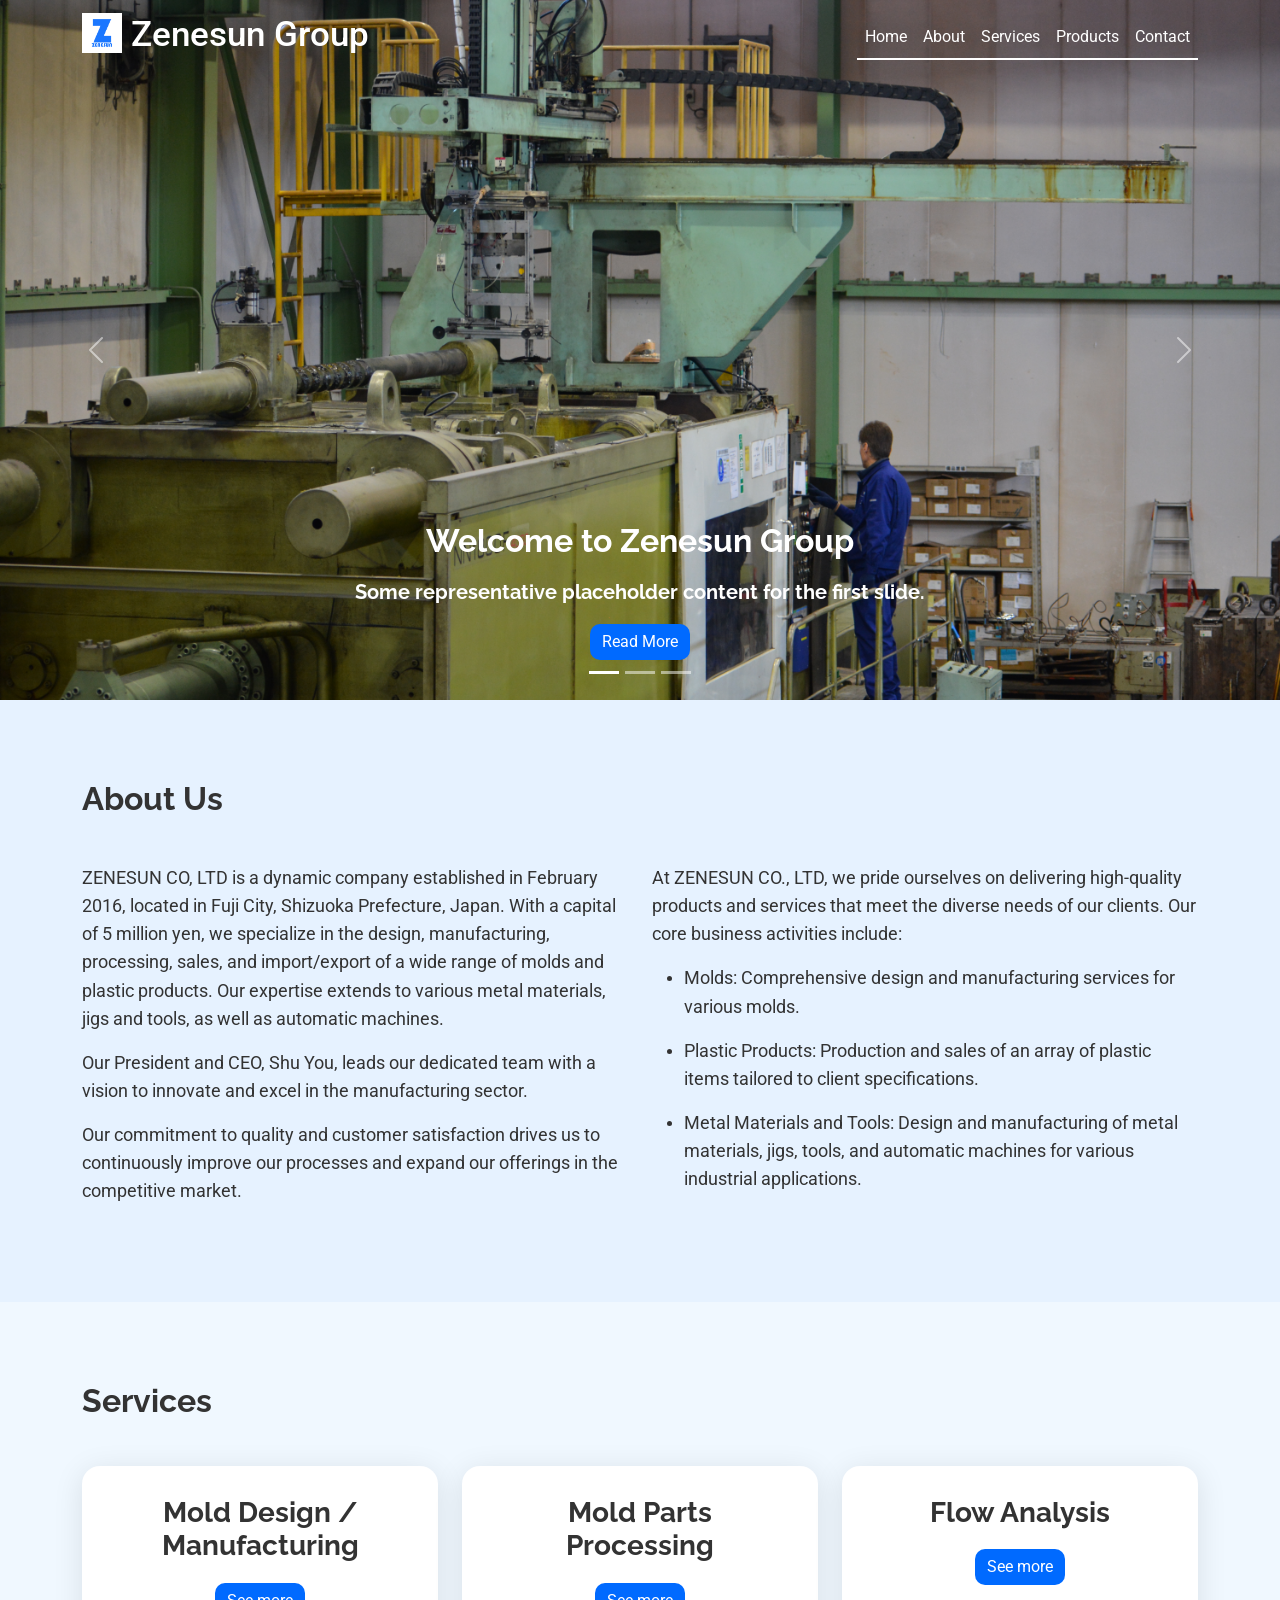
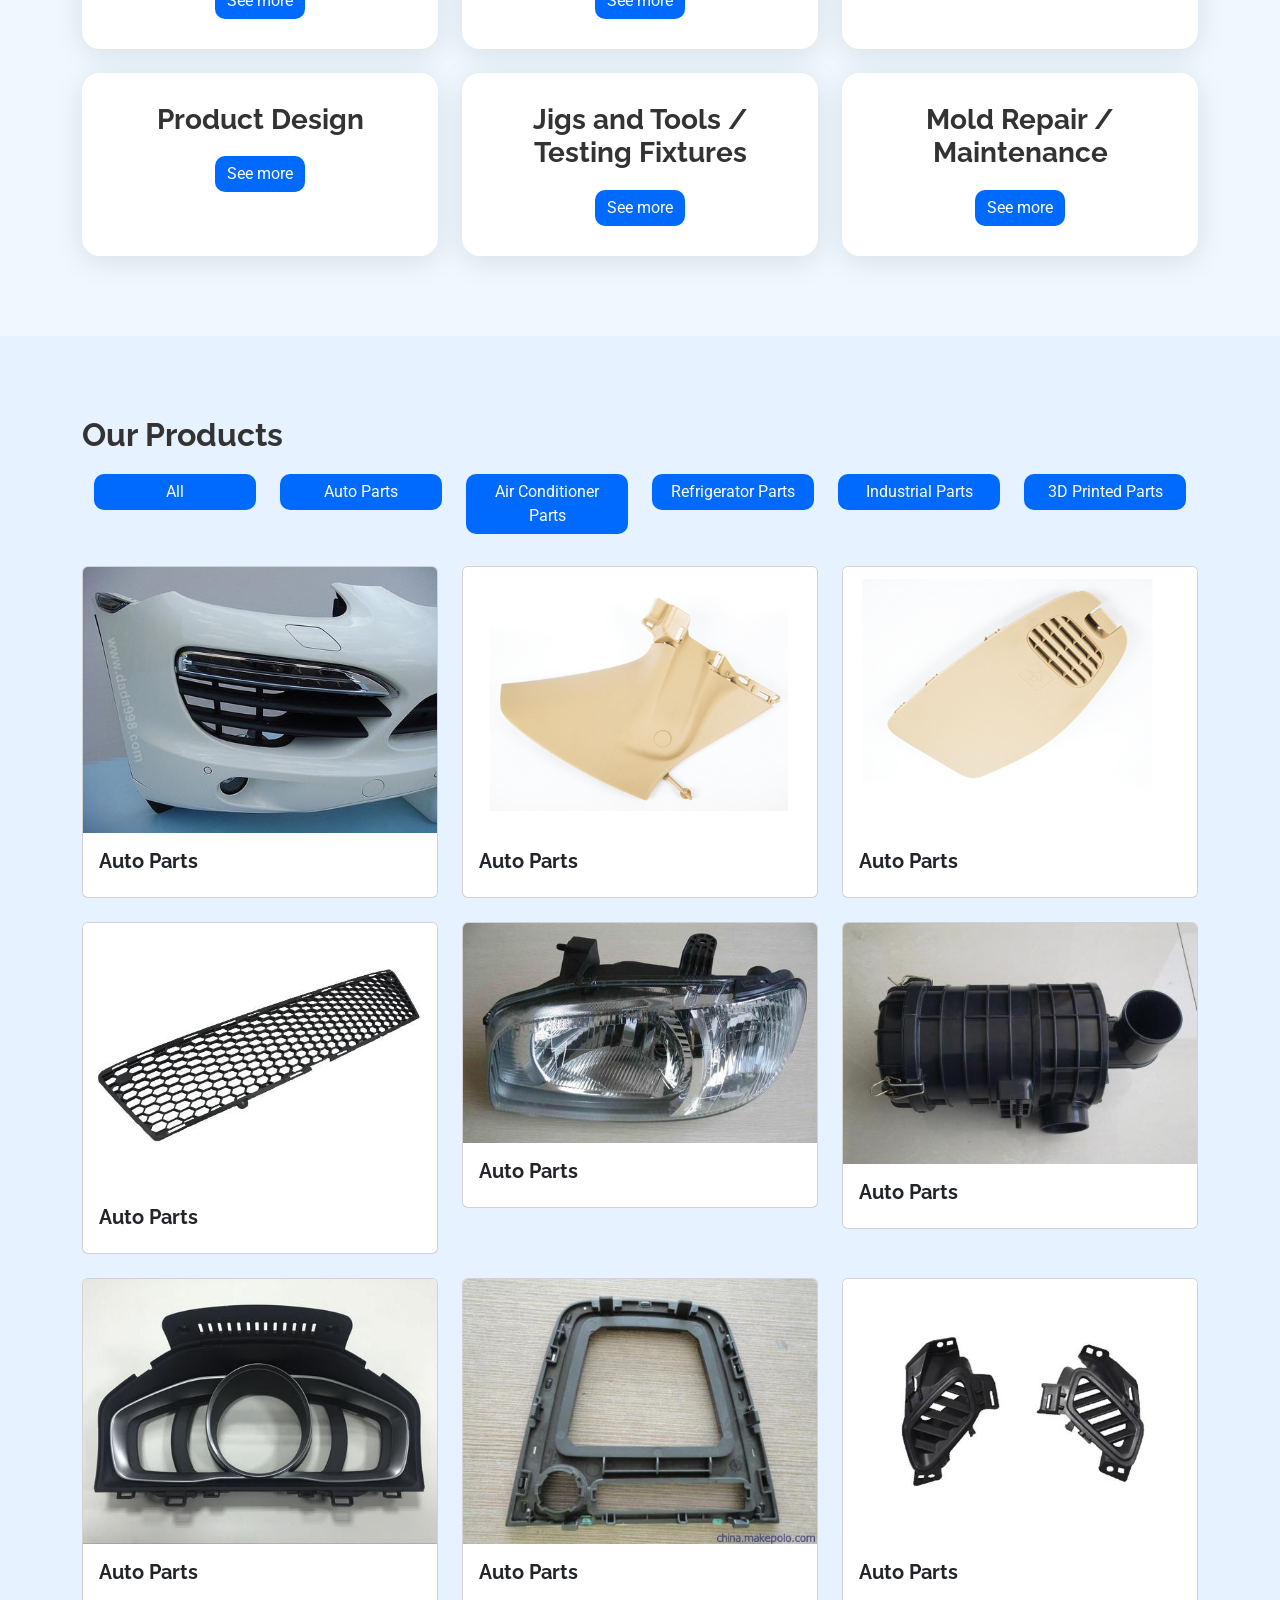
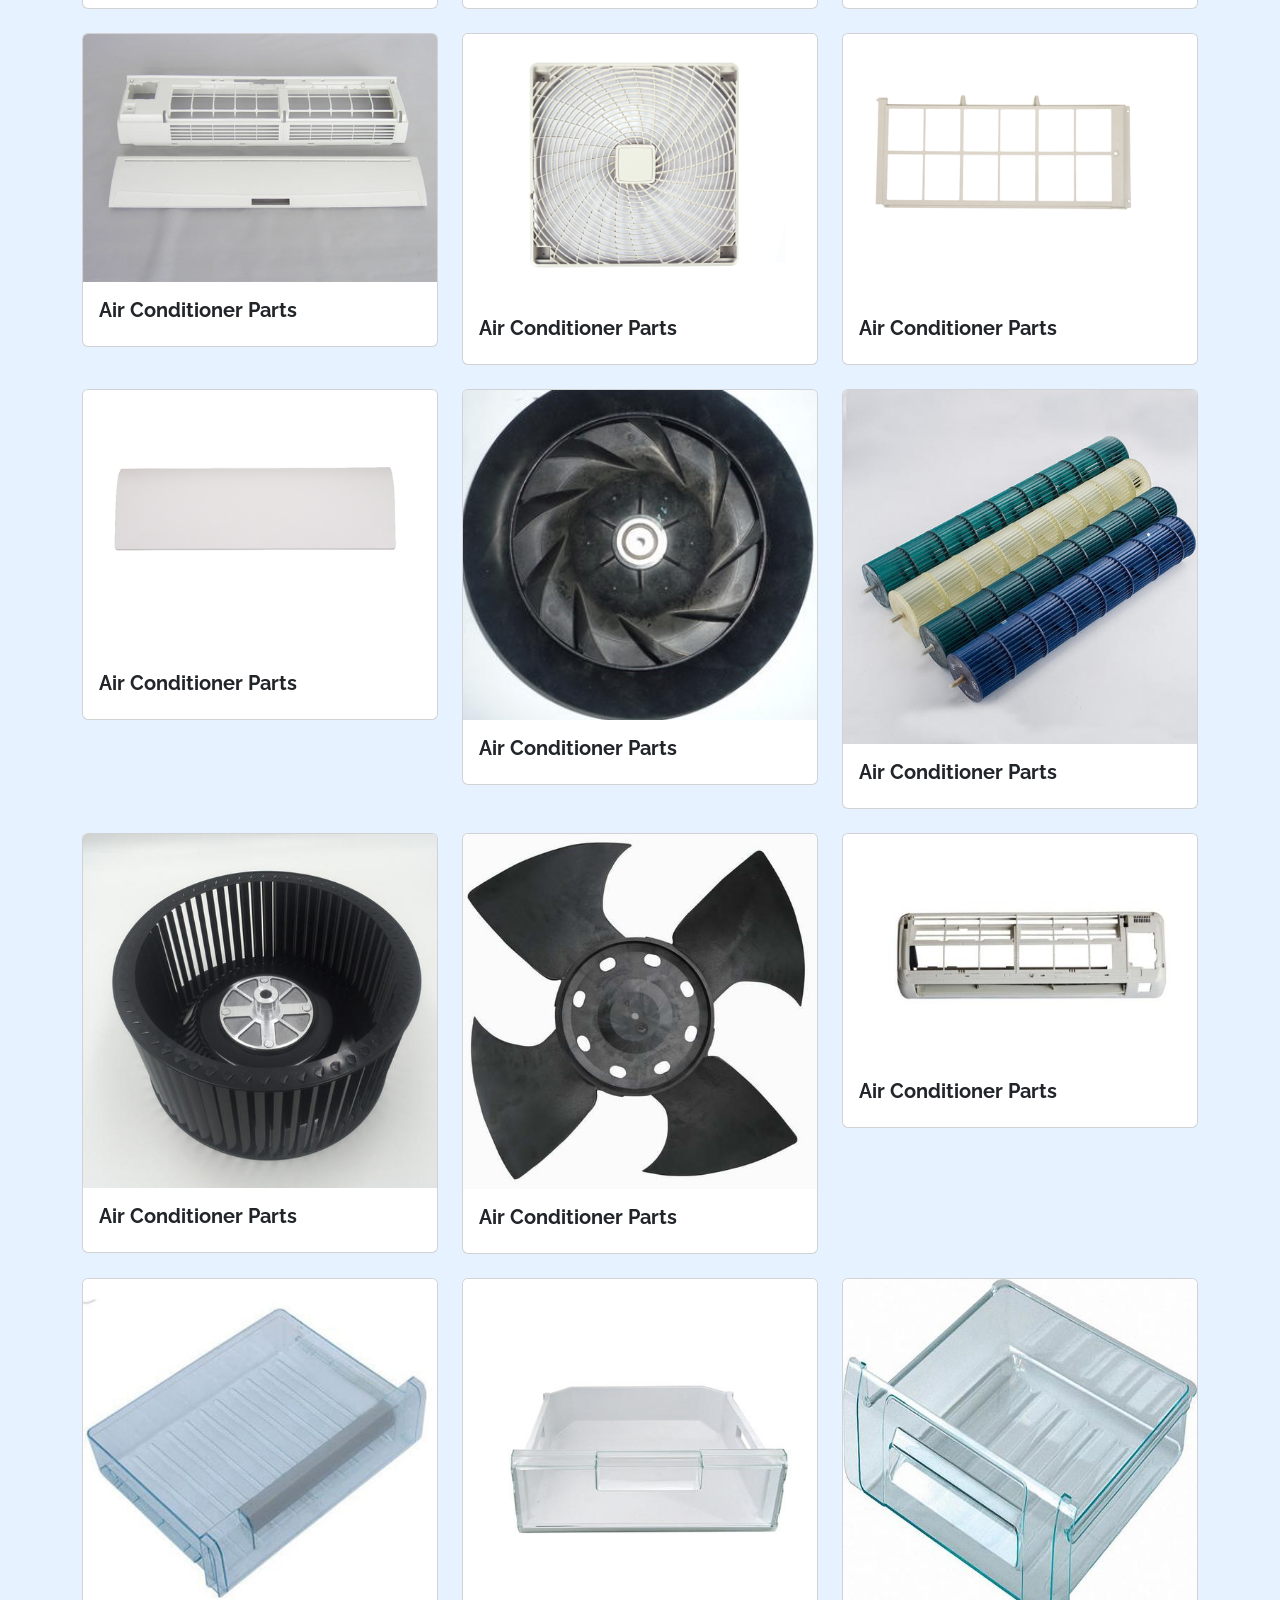
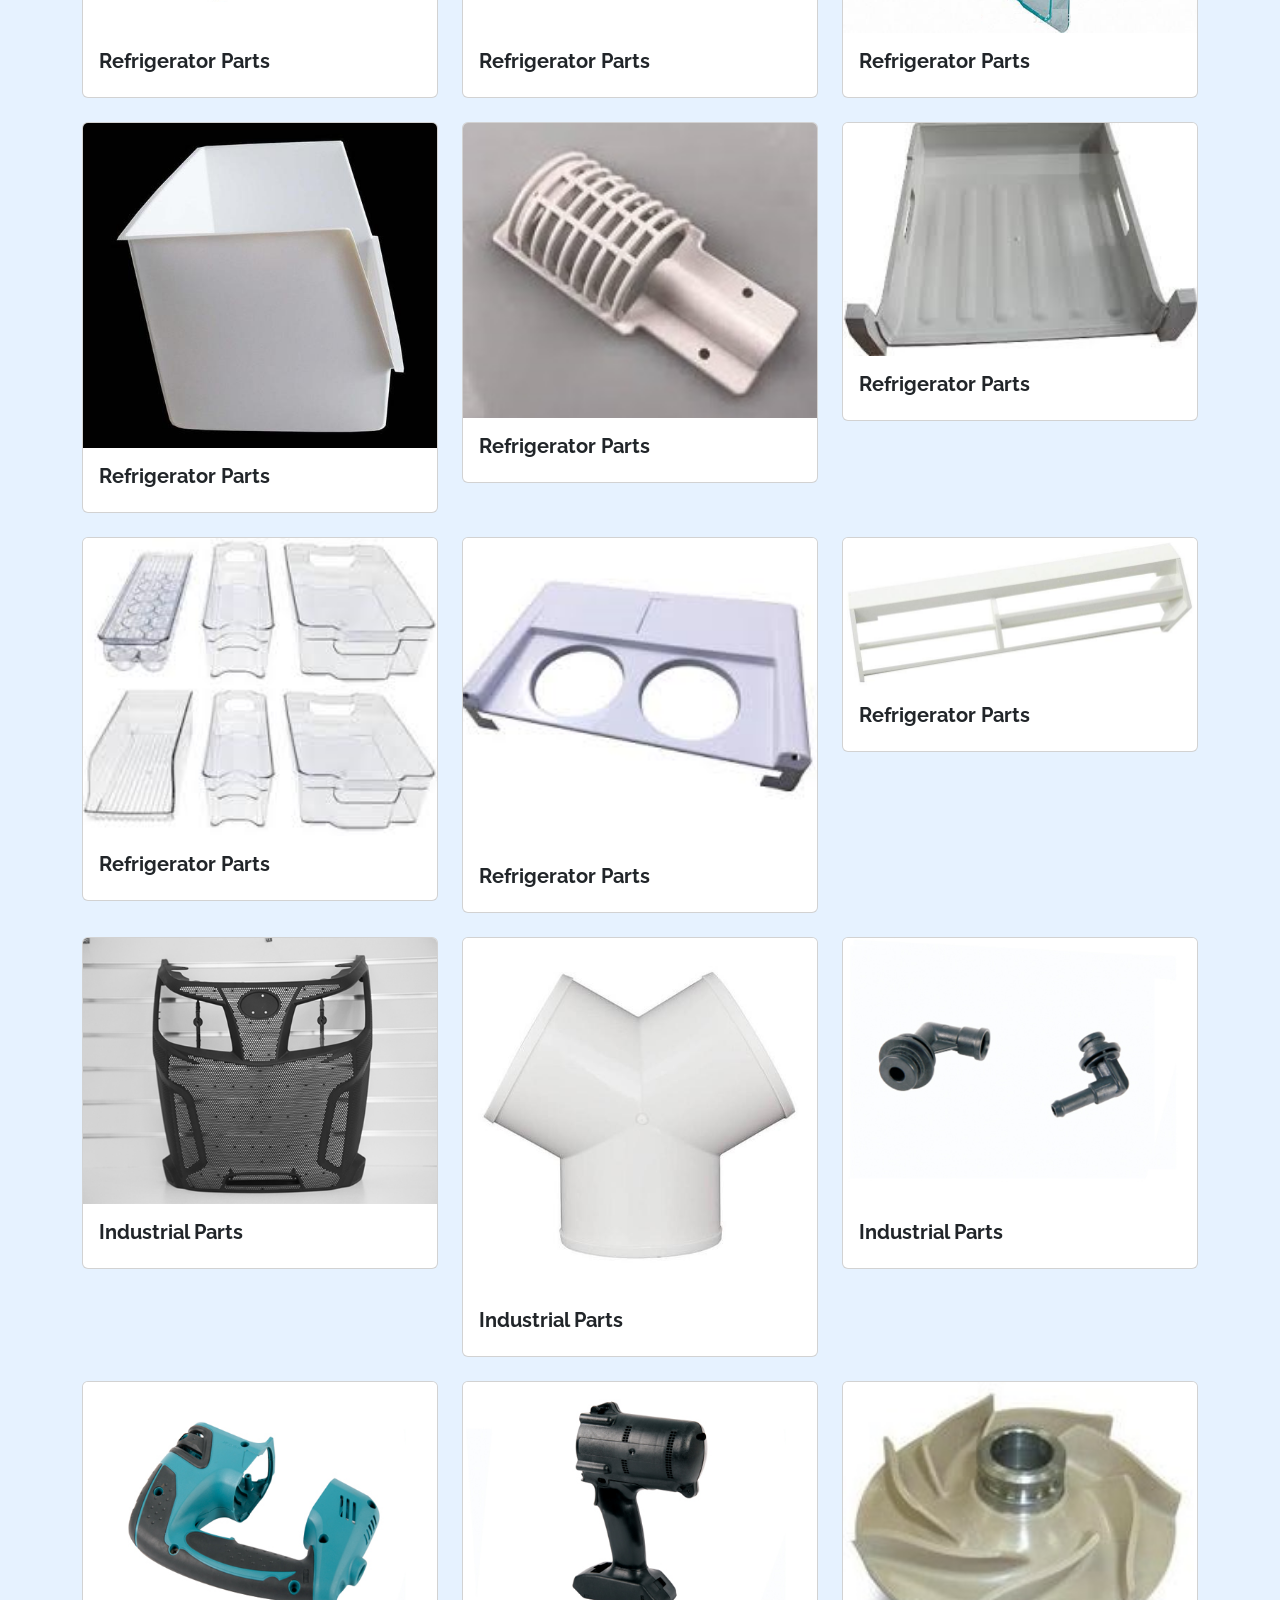
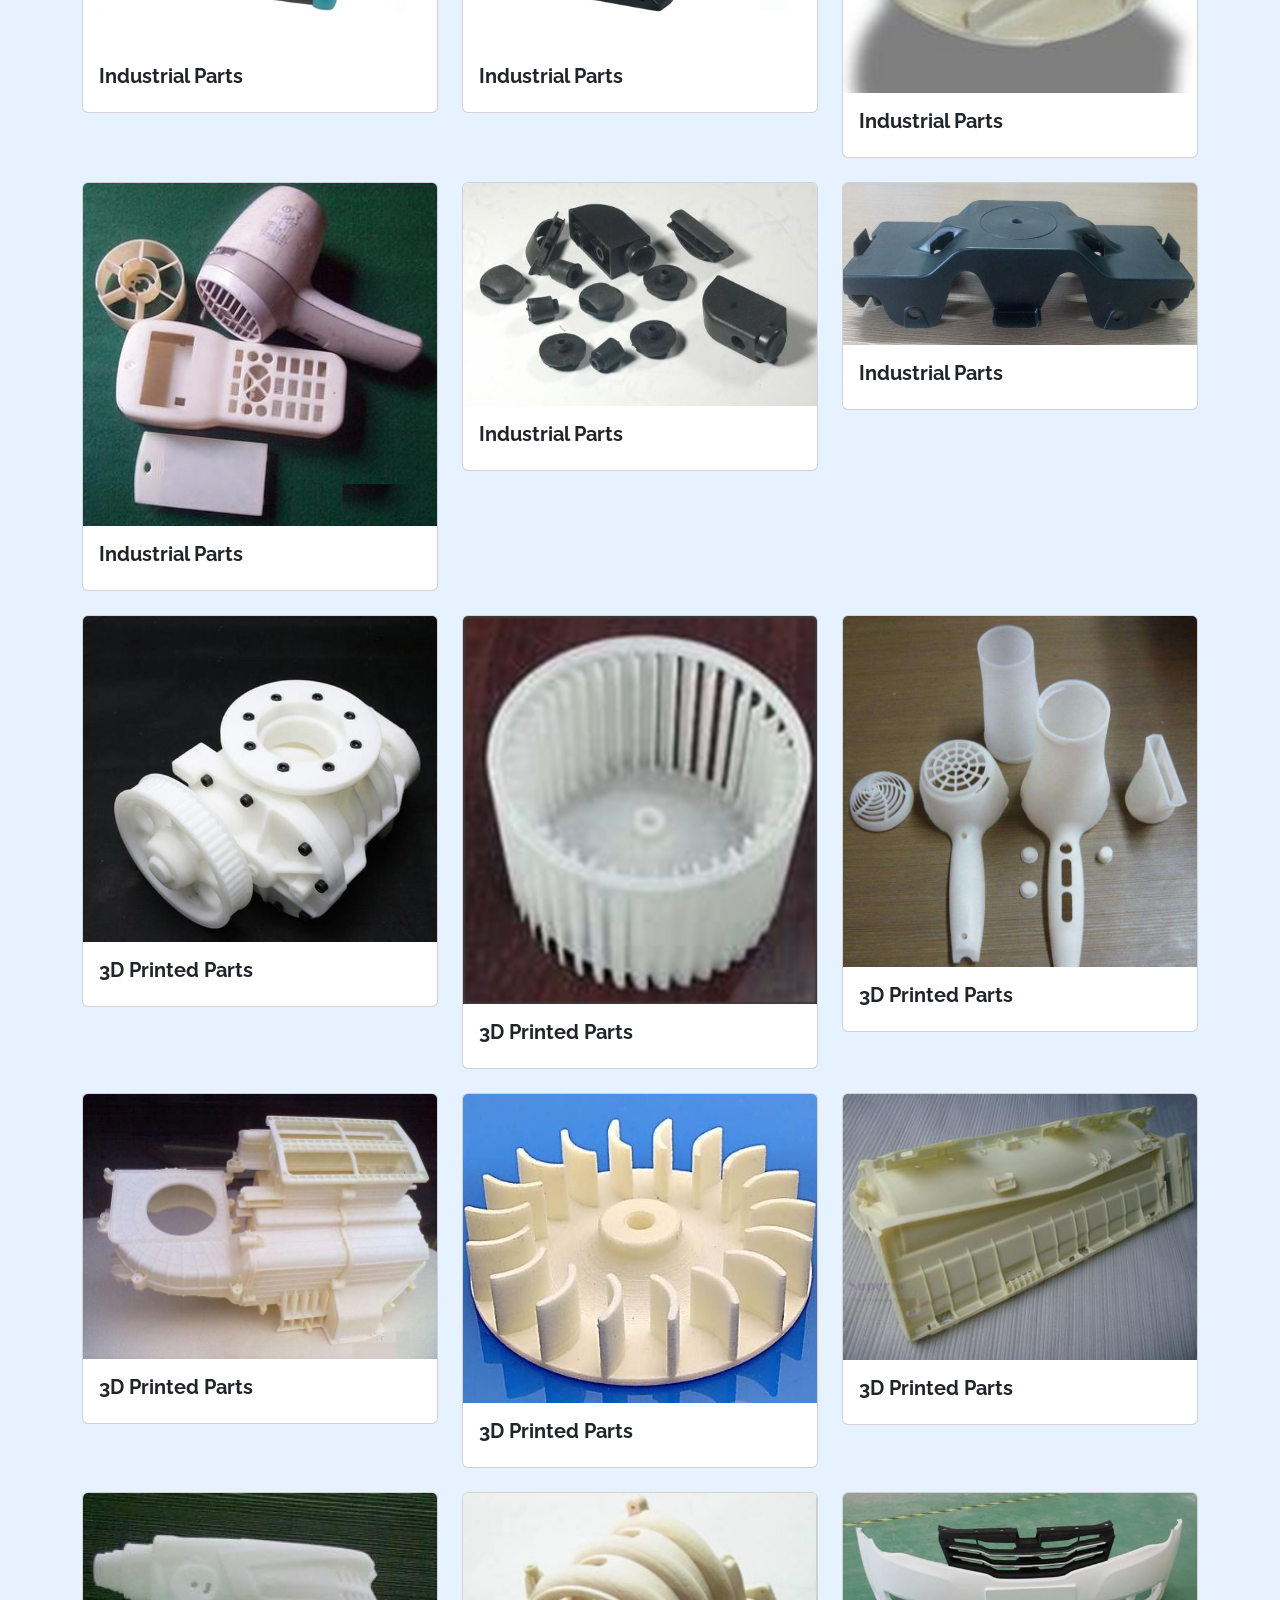
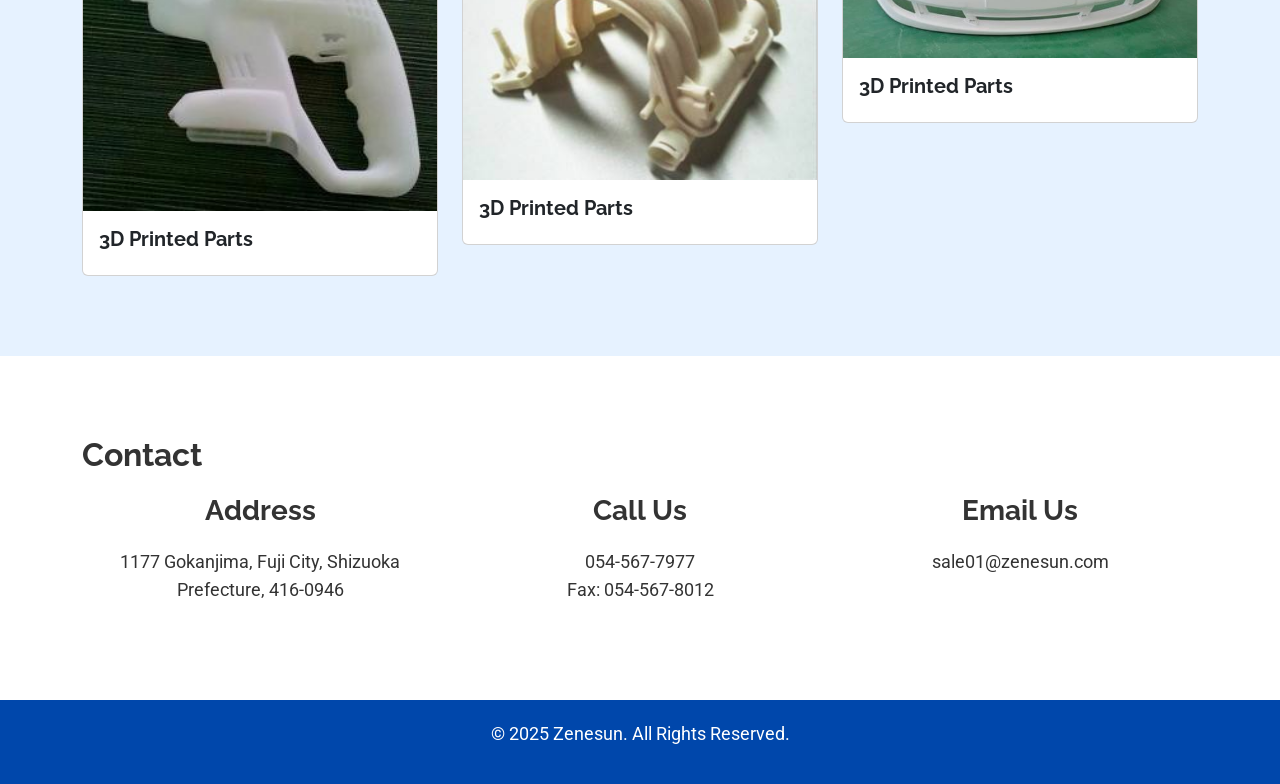
==== chemical.html @ d1af1506 "update" ====
<!DOCTYPE html>
<html lang="en">
<head>
    <meta charset="UTF-8">
    <meta name="viewport" content="width=device-width, initial-scale=1.0">
    <title>Zenesun</title>

    <!-- Favicons -->
    <link href="img/logo.png" rel="icon">
    <link href="img/apple-touch-icon.png" rel="apple-touch-icon">

    <!-- Fonts -->
    <link href="https://fonts.googleapis.com/css2?family=Raleway:wght@400;700&family=Roboto:wght@300;400;500&display=swap" rel="stylesheet">

    <!-- Bootstrap CSS -->
    <link href="https://cdn.jsdelivr.net/npm/bootstrap@5.3.2/dist/css/bootstrap.min.css" rel="stylesheet">

    <!-- Main CSS File -->
    <link rel="stylesheet" href="styles.css">

</head>
<body>

    <!-- Navbar -->
    <nav class="navbar navbar-expand-lg navbar-dark fixed-top">
        <div class="container">
            <a class="navbar-brand" href="#">
                <h1><img src="/img/logo.png" alt="Logo" width="40" height="40" class="d-inline-block align-text-top"> Zenesun Group</h1>
            </a>
            <button class="navbar-toggler" type="button" data-bs-toggle="collapse" data-bs-target="#navbarNav">
                <span class="navbar-toggler-icon"></span>
            </button>
            
            <div class="collapse navbar-collapse" id="navbarNav">
                <ul class="navbar-nav ms-auto">
                    <li class="nav-item"><a class="nav-link active" href="#">Home</a></li>
                    <li class="nav-item"><a class="nav-link" href="#about">About</a></li>
                    <li class="nav-item"><a class="nav-link" href="#services">Services</a></li>
                    <li class="nav-item"><a class="nav-link" href="#products">Products</a></li>
                    <li class="nav-item"><a class="nav-link" href="#contact">Contact</a></li>
                </ul>
            </div>
        </div>
    </nav>

    <!-- Slideshow -->
    <div id="carouselExampleCaptions" class="carousel slide" data-bs-ride="carousel">
        <div class="carousel-indicators">
            <button type="button" data-bs-target="#carouselExampleCaptions" data-bs-slide-to="0" class="active" aria-current="true" aria-label="Slide 1"></button>
            <button type="button" data-bs-target="#carouselExampleCaptions" data-bs-slide-to="1" aria-label="Slide 2"></button>
            <button type="button" data-bs-target="#carouselExampleCaptions" data-bs-slide-to="2" aria-label="Slide 3"></button>
        </div>
        <div class="carousel-inner">
            <div class="carousel-item active">
                <img src="/img/DSC_0208.JPG" class="d-block w-100" alt="slide 1">
                <div class="carousel-caption d-none d-md-block">
                    <h2>Welcome to Zenesun Group</h2>
                    <h5>Some representative placeholder content for the first slide.</h5>
                    <a href="#about" class="btn btn-primary">Read More</a>
                </div>
            </div>
            <div class="carousel-item">
                <img src="/img/DSC_0066.JPG" class="d-block w-100" alt="slide 2">
                <div class="carousel-caption d-none d-md-block">
                    <h2>First slide label</h2>
                    <h5>Some representative placeholder content for the first slide.</h5>
                    <a href="#services" class="btn btn-primary">Services</a>
                </div>
            </div>
            <div class="carousel-item">
                <img src="/img/slide3.jpg" class="d-block w-100" alt="slide 3">
                <div class="carousel-caption d-none d-md-block">
                    <h2>First slide label</h2>
                    <h5>Some representative placeholder content for the first slide.</h5>
                    <a href="#products" class="btn btn-primary">Products</a>
                </div>
            </div>
        </div>
        <button class="carousel-control-prev" type="button" data-bs-target="#carouselExampleCaptions" data-bs-slide="prev">
            <span class="carousel-control-prev-icon" aria-hidden="true"></span>
            <span class="visually-hidden">Previous</span>
          </button>
          <button class="carousel-control-next" type="button" data-bs-target="#carouselExampleCaptions" data-bs-slide="next">
            <span class="carousel-control-next-icon" aria-hidden="true"></span>
            <span class="visually-hidden">Next</span>
        </button>
    </div>

    <!-- About Section -->
    <section id="about" class="about-section">
        
        <div class="container section-title">
            <h2>About Us</h2>
        </div>
        <br>
        <div class="container">

            <div class="row gy-4">

                <div class="col-lg-6 content">
                    <p>
                    ZENESUN CO, LTD is a dynamic company established in February 2016, located in Fuji City, Shizuoka Prefecture, Japan. With a capital of 5 million yen, we specialize in the design, manufacturing, processing, sales, and import/export of a wide range of molds and plastic products. Our expertise extends to various metal materials, jigs and tools, as well as automatic machines.
                    </p>
                    <p>
                    Our President and CEO, Shu You, leads our dedicated team with a vision to innovate and excel in the manufacturing sector.
                    </p>
                    <p>
                    Our commitment to quality and customer satisfaction drives us to continuously improve our processes and expand our offerings in the competitive market.
                    </p>
                </div>

                <div class="col-lg-6">
                    <p>At ZENESUN CO., LTD, we pride ourselves on delivering high-quality products and services that meet the diverse needs of our clients. Our core business activities include:</p>
                    <ul>
                    <li><i class="bi bi-check2-circle"></i> <p>Molds: Comprehensive design and manufacturing services for various molds.</p></li>
                    <li><i class="bi bi-check2-circle"></i> <p>Plastic Products: Production and sales of an array of plastic items tailored to client specifications.</p></li>
                    <li><i class="bi bi-check2-circle"></i> <p>Metal Materials and Tools: Design and manufacturing of metal materials, jigs, tools, and automatic machines for various industrial applications.</p></li>
                    </ul>
                </div>

            </div>

        </div>

    </section>

    <!-- Services Section -->
    <section id="services" class="services-section">

        <div class="container section-title">
          <h2>Services</h2>
        </div>
        <br>
        <div class="container text-center">
  
          <div class="row gy-4">
  
            <div class="col-lg-4 col-md-6">
              <div class="service-item">
                <script src="https://cdn.lordicon.com/lordicon.js"></script>
                <lord-icon
                    src="https://cdn.lordicon.com/exymduqj.json"
                    trigger="hover"
                    state="hover-line"
                    style="width:100px;height:100px">
                </lord-icon>
                <h3>Mold Design / Manufacturing</h3>
                <a href="#" class="btn btn-primary">See more</a>
              </div>
            </div>
  
            <div class="col-lg-4 col-md-6">
              <div class="service-item">
                <script src="https://cdn.lordicon.com/lordicon.js"></script>
                <lord-icon
                    src="https://cdn.lordicon.com/mfblariy.json"
                    trigger="hover"
                    style="width:100px;height:100px">
                </lord-icon>
                <h3>Mold Parts Processing</h3>
                <a href="#" class="btn btn-primary">See more</a>
              </div>
            </div>
  
            <div class="col-lg-4 col-md-6">
              <div class="service-item">
                <script src="https://cdn.lordicon.com/lordicon.js"></script>
                <lord-icon
                    src="https://cdn.lordicon.com/fcyboqbm.json"
                    trigger="hover"
                    style="width:100px;height:100px">
                </lord-icon>
                <h3>Flow Analysis</h3>
                <a href="#" class="btn btn-primary">See more</a>
              </div>
            </div>
  
            <div class="col-lg-4 col-md-6">
              <div class="service-item">
                <script src="https://cdn.lordicon.com/lordicon.js"></script>
                <lord-icon
                    src="https://cdn.lordicon.com/fikcyfpp.json"
                    trigger="hover"
                    style="width:100px;height:100px">
                </lord-icon>
                <h3>Product Design</h3>
                <a href="#" class="btn btn-primary">See more</a>
              </div>
            </div>
  
            <div class="col-lg-4 col-md-6">
              <div class="service-item">
                <script src="https://cdn.lordicon.com/lordicon.js"></script>
                <lord-icon
                    src="https://cdn.lordicon.com/ncmnezgk.json"
                    trigger="hover"
                    style="width:100px;height:100px">
                </lord-icon>
                <h3>Jigs and Tools / Testing Fixtures</h3>
                <a href="#" class="btn btn-primary">See more</a>
              </div>
            </div>
  
            <div class="col-lg-4 col-md-6">
              <div class="service-item">
                <script src="https://cdn.lordicon.com/lordicon.js"></script>
                <lord-icon
                    src="https://cdn.lordicon.com/fwkrbvja.json"
                    trigger="hover"
                    style="width:100px;height:100px">
                </lord-icon>
                <h3>Mold Repair / Maintenance</h3>
                <a href="#" class="btn btn-primary">See more</a>
              </div>
            </div>

          </div>
        </div>
      </section><!-- /Services Section -->

    <!-- Products Section -->
    <section id="products" class="products-section">
        <div class="container">
            <h2>Our Products</h2>

            <!-- Filter Buttons -->
            <div class="container text-center mb-4">
                <div class="row">
                    <div class="col-6 col-md-2 mb-2">
                        <button class="btn btn-primary filter-btn w-100" data-filter="all">All</button>
                    </div>
                    <div class="col-6 col-md-2 mb-2">
                        <button class="btn btn-primary filter-btn w-100" data-filter="auto">Auto Parts</button>
                    </div>
                    <div class="col-6 col-md-2 mb-2">
                        <button class="btn btn-primary filter-btn w-100" data-filter="air">Air Conditioner Parts</button>
                    </div>
                    <div class="col-6 col-md-2 mb-2">
                        <button class="btn btn-primary filter-btn w-100" data-filter="refrigerator">Refrigerator Parts</button>
                    </div>
                    <div class="col-6 col-md-2 mb-2">
                        <button class="btn btn-primary filter-btn w-100" data-filter="industrial">Industrial Parts</button>
                    </div>
                    <div class="col-6 col-md-2 mb-2">
                        <button class="btn btn-primary filter-btn w-100" data-filter="3d">3D Printed Parts</button>
                    </div>
                </div>
            </div>
    
            <!-- Product Grid -->
            <div class="row gy-4">
                <div class="col-md-4 product-item auto">
                    <div class="card">
                        <img src="/img/masonry-portfolio/A11.jpg" class="card-img-top" alt="Auto Parts">
                        <div class="card-body">
                            <h5 class="card-title">Auto Parts</h5>
                        </div>
                    </div>
                </div>
                <div class="col-md-4 product-item auto">
                    <div class="card">
                        <img src="/img/masonry-portfolio/A01.jpg" class="card-img-top" alt="Auto Parts">
                        <div class="card-body">
                            <h5 class="card-title">Auto Parts</h5>
                        </div>
                    </div>
                </div>
                <div class="col-md-4 product-item auto">
                    <div class="card">
                        <img src="/img/masonry-portfolio/A02.jpg" class="card-img-top" alt="Auto Parts">
                        <div class="card-body">
                            <h5 class="card-title">Auto Parts</h5>
                        </div>
                    </div>
                </div>
                <div class="col-md-4 product-item auto">
                    <div class="card">
                        <img src="/img/masonry-portfolio/A06.jpg" class="card-img-top" alt="Auto Parts">
                        <div class="card-body">
                            <h5 class="card-title">Auto Parts</h5>
                        </div>
                    </div>
                </div>
                <div class="col-md-4 product-item auto">
                    <div class="card">
                        <img src="/img/masonry-portfolio/A09.jpg" class="card-img-top" alt="Auto Parts">
                        <div class="card-body">
                            <h5 class="card-title">Auto Parts</h5>
                        </div>
                    </div>
                </div>
                <div class="col-md-4 product-item auto">
                    <div class="card">
                        <img src="/img/masonry-portfolio/A10.jpg" class="card-img-top" alt="Auto Parts">
                        <div class="card-body">
                            <h5 class="card-title">Auto Parts</h5>
                        </div>
                    </div>
                </div>
                <div class="col-md-4 product-item auto">
                    <div class="card">
                        <img src="/img/masonry-portfolio/A12.jpg" class="card-img-top" alt="Auto Parts">
                        <div class="card-body">
                            <h5 class="card-title">Auto Parts</h5>
                        </div>
                    </div>
                </div>
                <div class="col-md-4 product-item auto">
                    <div class="card">
                        <img src="/img/masonry-portfolio/A13.jpg" class="card-img-top" alt="Auto Parts">
                        <div class="card-body">
                            <h5 class="card-title">Auto Parts</h5>
                        </div>
                    </div>
                </div>
                <div class="col-md-4 product-item auto">
                    <div class="card">
                        <img src="/img/masonry-portfolio/A15.jpg" class="card-img-top" alt="Auto Parts">
                        <div class="card-body">
                            <h5 class="card-title">Auto Parts</h5>
                        </div>
                    </div>
                </div>
                <div class="col-md-4 product-item air">
                    <div class="card">
                        <img src="/img/masonry-portfolio/B01.jpg" class="card-img-top" alt="Air Conditioner Parts">
                        <div class="card-body">
                            <h5 class="card-title">Air Conditioner Parts</h5>
                        </div>
                    </div>
                </div>
                <div class="col-md-4 product-item air">
                    <div class="card">
                        <img src="/img/masonry-portfolio/B02.jpg" class="card-img-top" alt="Air Conditioner Parts">
                        <div class="card-body">
                            <h5 class="card-title">Air Conditioner Parts</h5>
                        </div>
                    </div>
                </div>
                <div class="col-md-4 product-item air">
                    <div class="card">
                        <img src="/img/masonry-portfolio/B03.jpg" class="card-img-top" alt="Air Conditioner Parts">
                        <div class="card-body">
                            <h5 class="card-title">Air Conditioner Parts</h5>
                        </div>
                    </div>
                </div>
                <div class="col-md-4 product-item air">
                    <div class="card">
                        <img src="/img/masonry-portfolio/B04.jpg" class="card-img-top" alt="Air Conditioner Parts">
                        <div class="card-body">
                            <h5 class="card-title">Air Conditioner Parts</h5>
                        </div>
                    </div>
                </div>
                <div class="col-md-4 product-item air">
                    <div class="card">
                        <img src="/img/masonry-portfolio/B05.jpg" class="card-img-top" alt="Air Conditioner Parts">
                        <div class="card-body">
                            <h5 class="card-title">Air Conditioner Parts</h5>
                        </div>
                    </div>
                </div>
                <div class="col-md-4 product-item air">
                    <div class="card">
                        <img src="/img/masonry-portfolio/B06.jpg" class="card-img-top" alt="Air Conditioner Parts">
                        <div class="card-body">
                            <h5 class="card-title">Air Conditioner Parts</h5>
                        </div>
                    </div>
                </div>
                <div class="col-md-4 product-item air">
                    <div class="card">
                        <img src="/img/masonry-portfolio/B07.jpg" class="card-img-top" alt="Air Conditioner Parts">
                        <div class="card-body">
                            <h5 class="card-title">Air Conditioner Parts</h5>
                        </div>
                    </div>
                </div>
                <div class="col-md-4 product-item air">
                    <div class="card">
                        <img src="/img/masonry-portfolio/B08.jpg" class="card-img-top" alt="Air Conditioner Parts">
                        <div class="card-body">
                            <h5 class="card-title">Air Conditioner Parts</h5>
                        </div>
                    </div>
                </div>
                <div class="col-md-4 product-item air">
                    <div class="card">
                        <img src="/img/masonry-portfolio/B09.jpg" class="card-img-top" alt="Air Conditioner Parts">
                        <div class="card-body">
                            <h5 class="card-title">Air Conditioner Parts</h5>
                        </div>
                    </div>
                </div>
                <div class="col-md-4 product-item refrigerator">
                    <div class="card">
                        <img src="/img/masonry-portfolio/E01.jpg" class="card-img-top" alt="Refrigerator Parts">
                        <div class="card-body">
                            <h5 class="card-title">Refrigerator Parts</h5>
                        </div>
                    </div>
                </div>
                <div class="col-md-4 product-item refrigerator">
                    <div class="card">
                        <img src="/img/masonry-portfolio/E03.jpg" class="card-img-top" alt="Refrigerator Parts">
                        <div class="card-body">
                            <h5 class="card-title">Refrigerator Parts</h5>
                        </div>
                    </div>
                </div>
                <div class="col-md-4 product-item refrigerator">
                    <div class="card">
                        <img src="/img/masonry-portfolio/E10.png" class="card-img-top" alt="Refrigerator Parts">
                        <div class="card-body">
                            <h5 class="card-title">Refrigerator Parts</h5>
                        </div>
                    </div>
                </div>
                <div class="col-md-4 product-item refrigerator">
                    <div class="card">
                        <img src="/img/masonry-portfolio/E05.jpg" class="card-img-top" alt="Refrigerator Parts">
                        <div class="card-body">
                            <h5 class="card-title">Refrigerator Parts</h5>
                        </div>
                    </div>
                </div>
                <div class="col-md-4 product-item refrigerator">
                    <div class="card">
                        <img src="/img/masonry-portfolio/E06.png" class="card-img-top" alt="Refrigerator Parts">
                        <div class="card-body">
                            <h5 class="card-title">Refrigerator Parts</h5>
                        </div>
                    </div>
                </div>
                <div class="col-md-4 product-item refrigerator">
                    <div class="card">
                        <img src="/img/masonry-portfolio/E07.jpg" class="card-img-top" alt="Refrigerator Parts">
                        <div class="card-body">
                            <h5 class="card-title">Refrigerator Parts</h5>
                        </div>
                    </div>
                </div>
                <div class="col-md-4 product-item refrigerator">
                    <div class="card">
                        <img src="/img/masonry-portfolio/E08.png" class="card-img-top" alt="Refrigerator Parts">
                        <div class="card-body">
                            <h5 class="card-title">Refrigerator Parts</h5>
                        </div>
                    </div>
                </div>
                <div class="col-md-4 product-item refrigerator">
                    <div class="card">
                        <img src="/img/masonry-portfolio/E09.png" class="card-img-top" alt="Refrigerator Parts">
                        <div class="card-body">
                            <h5 class="card-title">Refrigerator Parts</h5>
                        </div>
                    </div>
                </div>
                <div class="col-md-4 product-item refrigerator">
                    <div class="card">
                        <img src="/img/masonry-portfolio/E04.jpg" class="card-img-top" alt="Refrigerator Parts">
                        <div class="card-body">
                            <h5 class="card-title">Refrigerator Parts</h5>
                        </div>
                    </div>
                </div>
                <div class="col-md-4 product-item industrial">
                    <div class="card">
                        <img src="/img/masonry-portfolio/C01.jpg" class="card-img-top" alt="Industrial Parts">
                        <div class="card-body">
                            <h5 class="card-title">Industrial Parts</h5>
                        </div>
                    </div>
                </div>
                <div class="col-md-4 product-item industrial">
                    <div class="card">
                        <img src="/img/masonry-portfolio/C02.jpg" class="card-img-top" alt="Industrial Parts">
                        <div class="card-body">
                            <h5 class="card-title">Industrial Parts</h5>
                        </div>
                    </div>
                </div>
                <div class="col-md-4 product-item industrial">
                    <div class="card">
                        <img src="/img/masonry-portfolio/C04.jpg" class="card-img-top" alt="Industrial Parts">
                        <div class="card-body">
                            <h5 class="card-title">Industrial Parts</h5>
                        </div>
                    </div>
                </div>
                <div class="col-md-4 product-item industrial">
                    <div class="card">
                        <img src="/img/masonry-portfolio/D4.jpg" class="card-img-top" alt="Industrial Parts">
                        <div class="card-body">
                            <h5 class="card-title">Industrial Parts</h5>
                        </div>
                    </div>
                </div>
                <div class="col-md-4 product-item industrial">
                    <div class="card">
                        <img src="/img/masonry-portfolio/D5.jpg" class="card-img-top" alt="Industrial Parts">
                        <div class="card-body">
                            <h5 class="card-title">Industrial Parts</h5>
                        </div>
                    </div>
                </div>
                <div class="col-md-4 product-item industrial">
                    <div class="card">
                        <img src="/img/masonry-portfolio/F01.jpg" class="card-img-top" alt="Industrial Parts">
                        <div class="card-body">
                            <h5 class="card-title">Industrial Parts</h5>
                        </div>
                    </div>
                </div>
                <div class="col-md-4 product-item industrial">
                    <div class="card">
                        <img src="/img/masonry-portfolio/F02.jpg" class="card-img-top" alt="Industrial Parts">
                        <div class="card-body">
                            <h5 class="card-title">Industrial Parts</h5>
                        </div>
                    </div>
                </div>
                <div class="col-md-4 product-item industrial">
                    <div class="card">
                        <img src="/img/masonry-portfolio/F03.jpg" class="card-img-top" alt="Industrial Parts">
                        <div class="card-body">
                            <h5 class="card-title">Industrial Parts</h5>
                        </div>
                    </div>
                </div>
                <div class="col-md-4 product-item industrial">
                    <div class="card">
                        <img src="/img/masonry-portfolio/F04.jpg" class="card-img-top" alt="Industrial Parts">
                        <div class="card-body">
                            <h5 class="card-title">Industrial Parts</h5>
                        </div>
                    </div>
                </div>
                <div class="col-md-4 product-item 3d">
                    <div class="card">
                        <img src="/img/masonry-portfolio/S09.jpg" class="card-img-top" alt="3D Printed Parts">
                        <div class="card-body">
                            <h5 class="card-title">3D Printed Parts</h5>
                        </div>
                    </div>
                </div>
                <div class="col-md-4 product-item 3d">
                    <div class="card">
                        <img src="/img/masonry-portfolio/S02.png" class="card-img-top" alt="3D Printed Parts">
                        <div class="card-body">
                            <h5 class="card-title">3D Printed Parts</h5>
                        </div>
                    </div>
                </div>
                <div class="col-md-4 product-item 3d">
                    <div class="card">
                        <img src="/img/masonry-portfolio/S03.jpg" class="card-img-top" alt="3D Printed Parts">
                        <div class="card-body">
                            <h5 class="card-title">3D Printed Parts</h5>
                        </div>
                    </div>
                </div>
                <div class="col-md-4 product-item 3d">
                    <div class="card">
                        <img src="/img/masonry-portfolio/S04.jpg" class="card-img-top" alt="3D Printed Parts">
                        <div class="card-body">
                            <h5 class="card-title">3D Printed Parts</h5>
                        </div>
                    </div>
                </div>
                <div class="col-md-4 product-item 3d">
                    <div class="card">
                        <img src="/img/masonry-portfolio/S05.jpg" class="card-img-top" alt="3D Printed Parts">
                        <div class="card-body">
                            <h5 class="card-title">3D Printed Parts</h5>
                        </div>
                    </div>
                </div>
                <div class="col-md-4 product-item 3d">
                    <div class="card">
                        <img src="/img/masonry-portfolio/S06.jpg" class="card-img-top" alt="3D Printed Parts">
                        <div class="card-body">
                            <h5 class="card-title">3D Printed Parts</h5>
                        </div>
                    </div>
                </div>
                <div class="col-md-4 product-item 3d">
                    <div class="card">
                        <img src="/img/masonry-portfolio/S07.jpg" class="card-img-top" alt="3D Printed Parts">
                        <div class="card-body">
                            <h5 class="card-title">3D Printed Parts</h5>
                        </div>
                    </div>
                </div>
                <div class="col-md-4 product-item 3d">
                    <div class="card">
                        <img src="/img/masonry-portfolio/S08.jpg" class="card-img-top" alt="3D Printed Parts">
                        <div class="card-body">
                            <h5 class="card-title">3D Printed Parts</h5>
                        </div>
                    </div>
                </div>
                <div class="col-md-4 product-item 3d">
                    <div class="card">
                        <img src="/img/masonry-portfolio/S01.jpg" class="card-img-top" alt="3D Printed Parts">
                        <div class="card-body">
                            <h5 class="card-title">3D Printed Parts</h5>
                        </div>
                    </div>
                </div>
            </div>
        </div>
    </section>
    
    <!-- Contact Section -->
    <section id="contact" class="contact-section">

        <div class="container section-title">
            <h2>Contact</h2>
        </div>
    
        <div class="container">
    
            <div class="row gy-4 text-center">
        
                <div class="col-lg-4">
                    <script src="https://cdn.lordicon.com/lordicon.js"></script>
                    <lord-icon
                        src="https://cdn.lordicon.com/onmwuuox.json"
                        trigger="hover"
                        colors="primary:#121331,secondary:#1663c7"
                        style="width:70px;height:100px">
                    </lord-icon>
                    <h3>Address</h3>
                    <p>1177 Gokanjima, Fuji City, Shizuoka Prefecture, 416-0946</p>
                </div>

                <div class="col-lg-4">
                    <script src="https://cdn.lordicon.com/lordicon.js"></script>
                    <lord-icon
                        src="https://cdn.lordicon.com/dnphlhar.json"
                        trigger="hover"
                        colors="primary:#121331,secondary:#1663c7"
                        style="width:60px;height:100px">
                    </lord-icon>
                    <h3>Call Us</h3>
                    <p>054-567-7977 <br>Fax: 054-567-8012</p>
                </div>

                <div class="col-lg-4">
                    <script src="https://cdn.lordicon.com/lordicon.js"></script>
                    <lord-icon
                        src="https://cdn.lordicon.com/vpbspaec.json"
                        trigger="hover"
                        colors="primary:#1663c7,secondary:#000000"
                        style="width:80px;height:100px">
                    </lord-icon>
                    <h3>Email Us</h3>
                    <p>sale01@zenesun.com</p>
                </div>
        
            </div>
    
        </div>
    
    </section><!-- /Contact Section -->

    <!-- Footer -->
    <footer>
        <p>&copy; 2025 Zenesun. All Rights Reserved.</p>
    </footer>

    <button id="backToTop" title="Go to top">↑</button>

    <script src="https://cdn.jsdelivr.net/npm/bootstrap@5.3.2/dist/js/bootstrap.bundle.min.js"></script>
    <script src="script.js"></script>
</body>
</html>
---- styles.css ----
html {
    scroll-behavior: smooth;
}

/* General body font (Roboto) */
body {
    font-family: 'Roboto', Arial, sans-serif;
    font-size: 16px; /* Base font size */
    line-height: 1.6; /* Line spacing for readability */
    color: #333; /* Default text color */
}

/* Headings font (Raleway) */
p h1, h2, h3, h4, h5, h6 {
    font-family: 'Raleway', Arial, sans-serif;
    font-weight: 700; /* Bold for emphasis */
    margin-bottom: 20px; /* Add spacing below headings */
}

/* Adjust specific heading sizes */
h1 {
    font-size: 2.2rem; /* Largest heading */
}
h2 {
    font-size: 2rem;
}
h3 {
    font-size: 1.75rem;
}
h4 {
    font-size: 1.5rem;
}
h5 {
    font-size: 1.25rem;
}
h6 {
    font-size: 1rem;
}
p {
    font-size: 1.1rem;
}

.navbar {
    transition: background-color 0.3s ease; /* Smooth transition */
    background-color: transparent; /* Transparent by default */
}

.navbar.scrolled {
    background-color: #0047AB; /* Blue background on scroll */
}

.navbar-nav .nav-link {
    color: white;
    transition: color 0.3s ease, text-shadow 0.3s ease;
}


.navbar-nav .nav-link.active {
    color: #ffffff; /* Highlight active link */
    border-bottom: 2px solid #ffffff; /* Optional: Underline effect */
}

.carousel-item img {
    height: 700px;
    object-fit: cover;
}

.about-section, .services-section, .products-section, .contact-section {
    padding: 80px 0;
}

.about-section {
    background-color: #e6f2ff;
}

.services-section {
    background-color: #f0f8ff;
}

.products-section {
    background-color: #e6f2ff;
}

.btn-primary {
    background-color: #006aff;
    border: none;
    border-radius: 10px;
    transition: all 0.3s;
}
.btn-primary:hover {
    background-color: #002f79;
    transform: scale(1.1); /* Slight scaling effect */
}

.filter-btn.active {
    background-color: #003682;
    color: #fff;
}

.services-section .service-item {
    background-color: #ffffff;
    box-shadow: 0 5px 30px 0 rgba(0, 0, 0, 0.1);
    padding: 30px 30px 30px 30px;
    transition: all ease-in-out 0.3s;
    border-radius: 18px;
    height: 100%;
    position: relative;
    overflow: hidden;
}

footer {
    background-color: #0047AB;
    color: white;
    text-align: center;
    padding: 20px 0;
}

#backToTop {
    position: fixed;
    bottom: 20px;
    right: 20px;
    background-color: #0047AB; /* Blue theme */
    color: white;
    border-color: white;
    border-radius: 50%;
    padding: 10px 20px;
    font-size: 20px;
    cursor: pointer;
    box-shadow: 0 4px 8px rgba(0, 0, 0, 0.2);
    display: none; /* Hidden by default */
    z-index: 1000;
    transition: all 0.3s ease;
}

#backToTop:hover {
    background-color: #003682; /* Darker blue on hover */
    box-shadow: 0 6px 12px rgba(0, 0, 0, 0.3);
    transform: scale(1.1); /* Slight scaling effect */
}
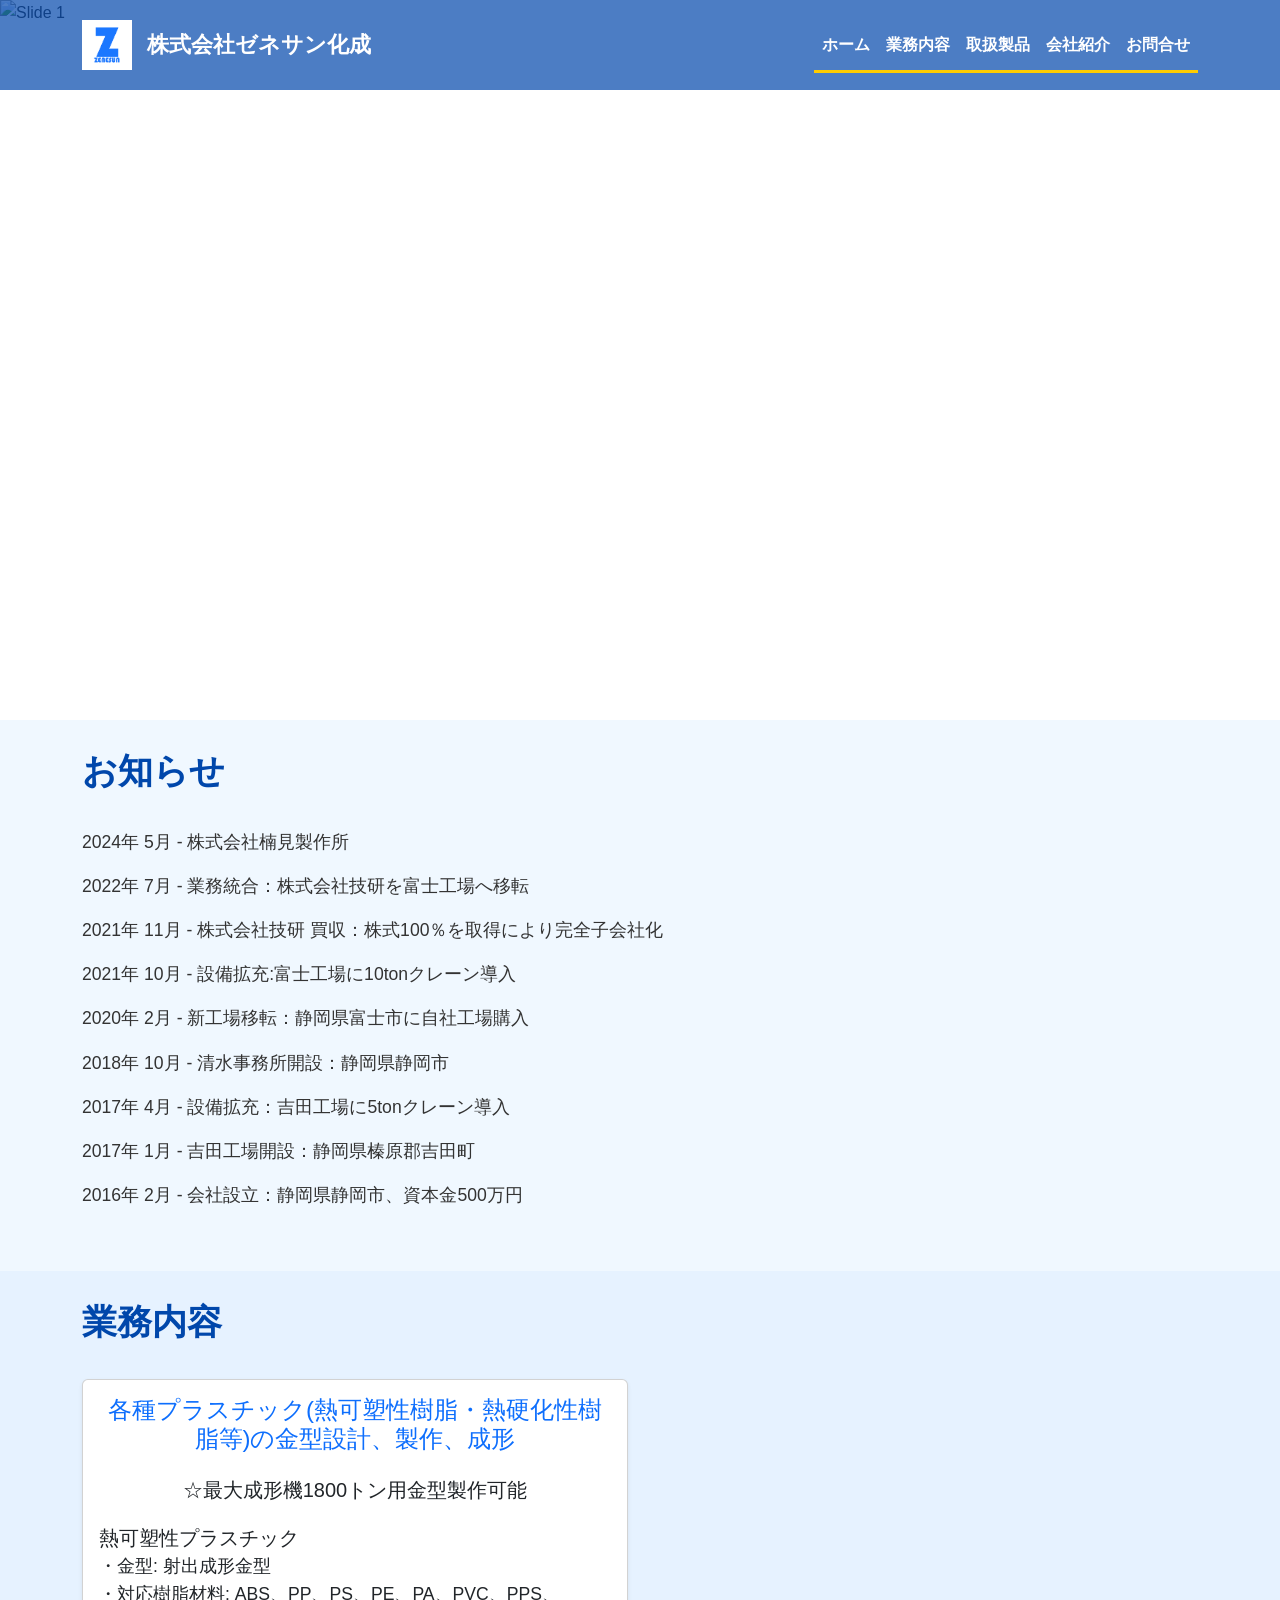
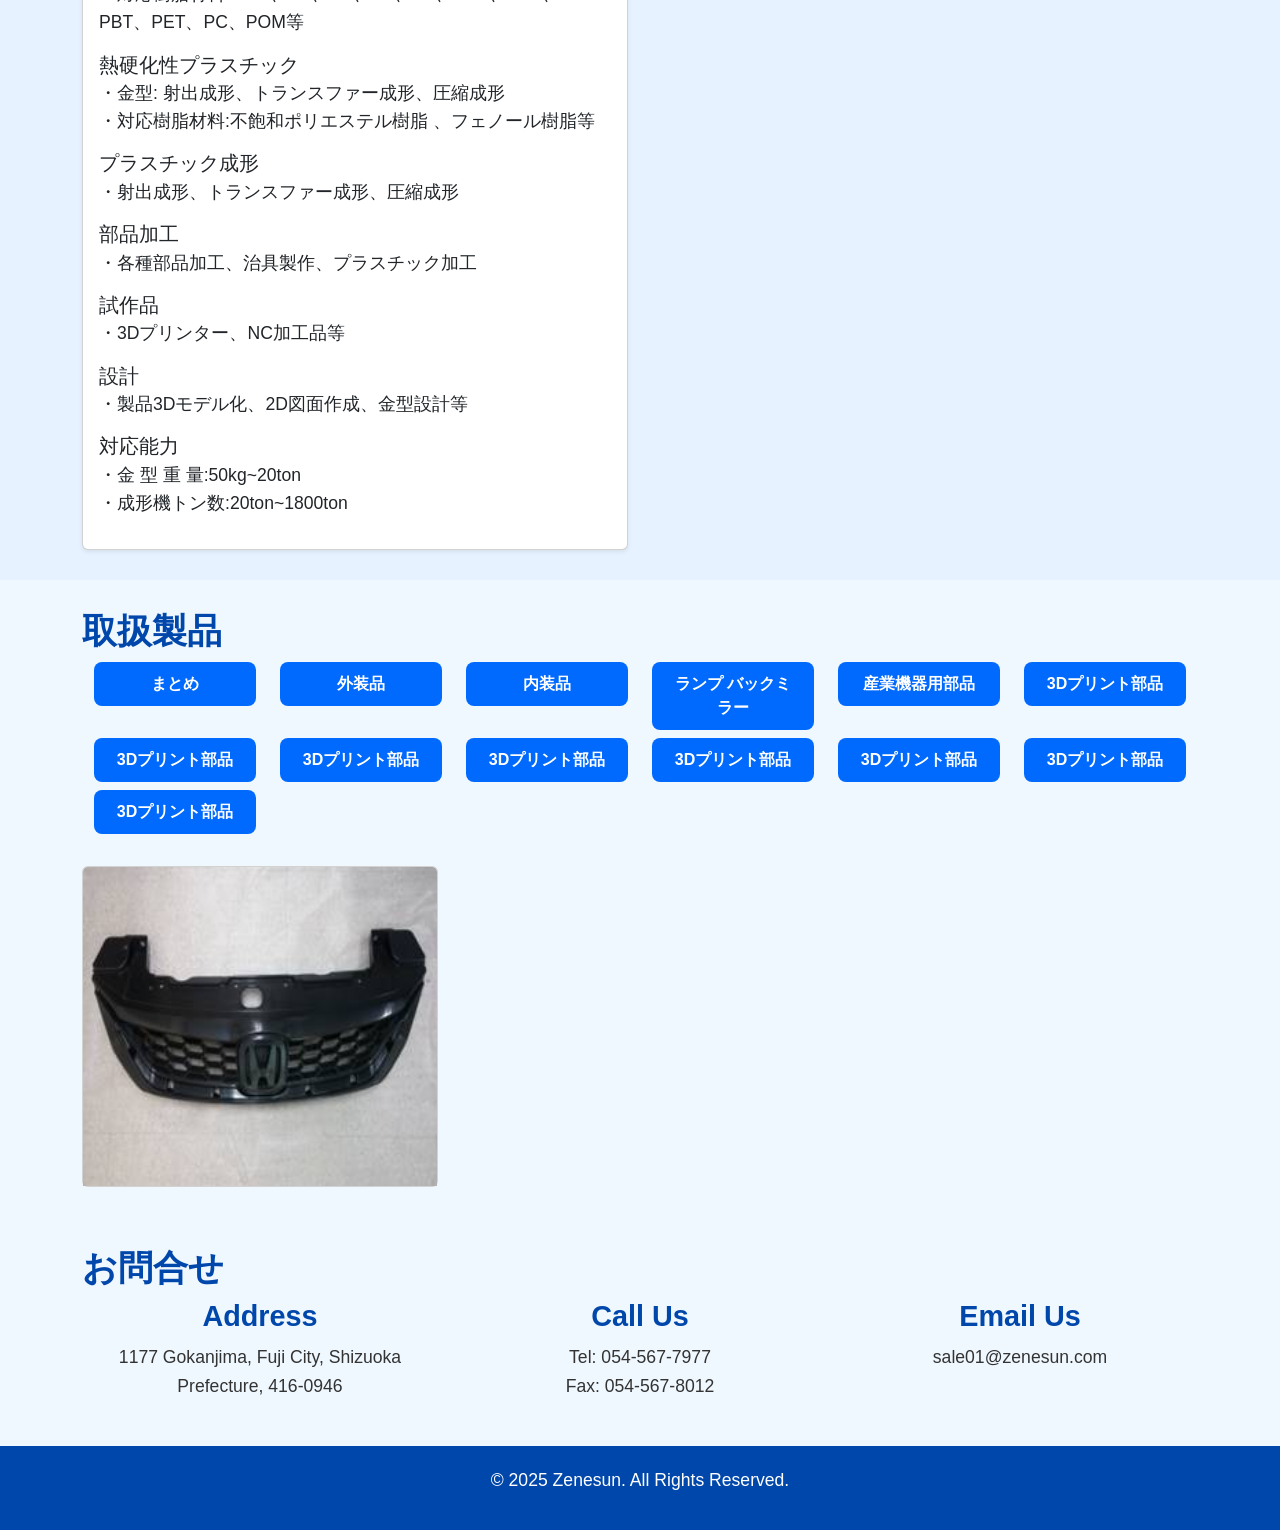
==== commit d7852d9e: "chemical update" ====
--- a/chemical.html
+++ b/chemical.html
@@ -3,610 +3,278 @@
 <head>
     <meta charset="UTF-8">
     <meta name="viewport" content="width=device-width, initial-scale=1.0">
-    <title>Zenesun</title>
+    <title>株式会社ゼネサン化成</title>
 
     <!-- Favicons -->
     <link href="img/logo.png" rel="icon">
     <link href="img/apple-touch-icon.png" rel="apple-touch-icon">
 
     <!-- Fonts -->
-    <link href="https://fonts.googleapis.com/css2?family=Raleway:wght@400;700&family=Roboto:wght@300;400;500&display=swap" rel="stylesheet">
+    <link href="https://fonts.googleapis.com" rel="stylesheet">
 
     <!-- Bootstrap CSS -->
     <link href="https://cdn.jsdelivr.net/npm/bootstrap@5.3.2/dist/css/bootstrap.min.css" rel="stylesheet">
 
     <!-- Main CSS File -->
-    <link rel="stylesheet" href="styles.css">
+    <link rel="stylesheet" href="zenesun.css">
 
 </head>
 <body>
 
     <!-- Navbar -->
-    <nav class="navbar navbar-expand-lg navbar-dark fixed-top">
-        <div class="container">
+    <nav class="navbar navbar-expand-lg fixed-top">
+        <div class="container">
+            <!-- Logo and Brand Name -->
             <a class="navbar-brand" href="#">
-                <h1><img src="/img/logo.png" alt="Logo" width="40" height="40" class="d-inline-block align-text-top"> Zenesun Group</h1>
+                <img src="/img/logo.png" alt="Logo" width="40" height="40" class="d-inline-block align-text-top">
+                <span class="brand-text">株式会社ゼネサン化成</span>
             </a>
+            
+            <!-- Navbar Toggler -->
             <button class="navbar-toggler" type="button" data-bs-toggle="collapse" data-bs-target="#navbarNav">
                 <span class="navbar-toggler-icon"></span>
             </button>
-            
+
+            <!-- Navbar Links -->
             <div class="collapse navbar-collapse" id="navbarNav">
                 <ul class="navbar-nav ms-auto">
-                    <li class="nav-item"><a class="nav-link active" href="#">Home</a></li>
-                    <li class="nav-item"><a class="nav-link" href="#about">About</a></li>
-                    <li class="nav-item"><a class="nav-link" href="#services">Services</a></li>
-                    <li class="nav-item"><a class="nav-link" href="#products">Products</a></li>
-                    <li class="nav-item"><a class="nav-link" href="#contact">Contact</a></li>
+                    <li class="nav-item"><a class="nav-link active" href="#">ホーム</a></li>
+                    <li class="nav-item"><a class="nav-link" href="#services">業務内容</a></li>
+                    <li class="nav-item"><a class="nav-link" href="#products">取扱製品</a></li>
+                    <li class="nav-item"><a class="nav-link" href="#about">会社紹介</a></li>
+                    <li class="nav-item"><a class="nav-link" href="#contact">お問合せ</a></li>
                 </ul>
             </div>
         </div>
     </nav>
 
+
     <!-- Slideshow -->
-    <div id="carouselExampleCaptions" class="carousel slide" data-bs-ride="carousel">
+    <div id="carouselExampleCaptions" class="carousel slide carousel-fade" data-bs-ride="carousel">
+        <!-- Indicators -->
         <div class="carousel-indicators">
             <button type="button" data-bs-target="#carouselExampleCaptions" data-bs-slide-to="0" class="active" aria-current="true" aria-label="Slide 1"></button>
             <button type="button" data-bs-target="#carouselExampleCaptions" data-bs-slide-to="1" aria-label="Slide 2"></button>
             <button type="button" data-bs-target="#carouselExampleCaptions" data-bs-slide-to="2" aria-label="Slide 3"></button>
         </div>
+
+        <!-- Slides -->
         <div class="carousel-inner">
             <div class="carousel-item active">
-                <img src="/img/DSC_0208.JPG" class="d-block w-100" alt="slide 1">
-                <div class="carousel-caption d-none d-md-block">
-                    <h2>Welcome to Zenesun Group</h2>
-                    <h5>Some representative placeholder content for the first slide.</h5>
-                    <a href="#about" class="btn btn-primary">Read More</a>
-                </div>
+                <img src="/img/slide 1.png" class="d-block w-100" alt="Slide 1">
+                <!--<div class="carousel-caption">
+                    <h2></h2>
+                    <h5></h5>
+                </div> -->
             </div>
             <div class="carousel-item">
-                <img src="/img/DSC_0066.JPG" class="d-block w-100" alt="slide 2">
-                <div class="carousel-caption d-none d-md-block">
-                    <h2>First slide label</h2>
-                    <h5>Some representative placeholder content for the first slide.</h5>
-                    <a href="#services" class="btn btn-primary">Services</a>
-                </div>
+                <img src="/img/slide 2.png" class="d-block w-100" alt="Slide 2">
+                <!--<div class="carousel-caption">
+                    <h2></h2>
+                    <h5></h5>
+                </div>-->
             </div>
             <div class="carousel-item">
-                <img src="/img/slide3.jpg" class="d-block w-100" alt="slide 3">
-                <div class="carousel-caption d-none d-md-block">
-                    <h2>First slide label</h2>
-                    <h5>Some representative placeholder content for the first slide.</h5>
-                    <a href="#products" class="btn btn-primary">Products</a>
-                </div>
-            </div>
-        </div>
+                <img src="/img/slide 3.png" class="d-block w-100" alt="Slide 3">
+                <!--<div class="carousel-caption">
+                    <h2></h2>
+                    <h5></h5>
+                </div>-->
+            </div>
+        </div>
+
+        <!-- Controls -->
         <button class="carousel-control-prev" type="button" data-bs-target="#carouselExampleCaptions" data-bs-slide="prev">
             <span class="carousel-control-prev-icon" aria-hidden="true"></span>
             <span class="visually-hidden">Previous</span>
-          </button>
-          <button class="carousel-control-next" type="button" data-bs-target="#carouselExampleCaptions" data-bs-slide="next">
+        </button>
+        <button class="carousel-control-next" type="button" data-bs-target="#carouselExampleCaptions" data-bs-slide="next">
             <span class="carousel-control-next-icon" aria-hidden="true"></span>
             <span class="visually-hidden">Next</span>
         </button>
     </div>
 
+    <!-- News Section -->
+    <section id="news" class="news-section">
+        <div class="container section-title">
+            <h2>お知らせ</h2>
+        </div>
+        <br>
+        <div class="container">
+            <div class="row gy-4">
+                <ul>
+                    <p>2024年 5月 - 株式会社楠見製作所</p>
+                    <p>2022年 7月 - 業務統合：株式会社技研を富士工場へ移転</p>
+                    <p>2021年 11月 - 株式会社技研 買収：株式100％を取得により完全子会社化</p>
+                    <p>2021年 10月 - 設備拡充:富士工場に10tonクレーン導入</p>
+                    <p>2020年 2月 - 新工場移転：静岡県富士市に自社工場購入</p>
+                    <p>2018年 10月 - 清水事務所開設：静岡県静岡市</p>
+                    <p>2017年 4月 - 設備拡充：吉田工場に5tonクレーン導入</p>
+                    <p>2017年 1月 - 吉田工場開設：静岡県榛原郡吉田町</p>
+                    <p>2016年 2月 - 会社設立：静岡県静岡市、資本金500万円</p>
+                </ul>
+            </div>
+        </div>
+    </section>
+
     <!-- About Section -->
     <section id="about" class="about-section">
         
         <div class="container section-title">
-            <h2>About Us</h2>
+            <h2>業務内容</h2>
         </div>
         <br>
-        <div class="container">
-
-            <div class="row gy-4">
-
-                <div class="col-lg-6 content">
-                    <p>
-                    ZENESUN CO, LTD is a dynamic company established in February 2016, located in Fuji City, Shizuoka Prefecture, Japan. With a capital of 5 million yen, we specialize in the design, manufacturing, processing, sales, and import/export of a wide range of molds and plastic products. Our expertise extends to various metal materials, jigs and tools, as well as automatic machines.
-                    </p>
-                    <p>
-                    Our President and CEO, Shu You, leads our dedicated team with a vision to innovate and excel in the manufacturing sector.
-                    </p>
-                    <p>
-                    Our commitment to quality and customer satisfaction drives us to continuously improve our processes and expand our offerings in the competitive market.
-                    </p>
-                </div>
-
-                <div class="col-lg-6">
-                    <p>At ZENESUN CO., LTD, we pride ourselves on delivering high-quality products and services that meet the diverse needs of our clients. Our core business activities include:</p>
-                    <ul>
-                    <li><i class="bi bi-check2-circle"></i> <p>Molds: Comprehensive design and manufacturing services for various molds.</p></li>
-                    <li><i class="bi bi-check2-circle"></i> <p>Plastic Products: Production and sales of an array of plastic items tailored to client specifications.</p></li>
-                    <li><i class="bi bi-check2-circle"></i> <p>Metal Materials and Tools: Design and manufacturing of metal materials, jigs, tools, and automatic machines for various industrial applications.</p></li>
-                    </ul>
-                </div>
-
-            </div>
-
+        
+        <div class="container">
+            
+            <div class="row g-4">
+                <div class="col-12 col-lg-6">
+                    <div class="card h-100 shadow-sm company-card">
+                        <div class="card-body">
+                            <h3 class="card-title h4 mb-4 text-primary text-center">各種プラスチック(熱可塑性樹脂・熱硬化性樹脂等)の金型設計、製作、成形</h3>
+                            <h6 class="card-title h5 mb-4 text-center">☆最大成形機1800トン用金型製作可能</h6>
+
+                            <div class="mb-3">
+                                <span class="card-title h5 mb-4">熱可塑性プラスチック</span>
+                                <p class="mb-0">・金型: 射出成形金型</p>
+                                <p class="mb-0">・対応樹脂材料: ABS、PP、PS、PE、PA、PVC、PPS、PBT、PET、PC、POM等</p>
+                            </div>
+    
+                            <div class="mb-3">
+                                <span class="card-title h5 mb-4">熱硬化性プラスチック</span>
+                                <p class="mb-0">・金型: 射出成形、トランスファー成形、圧縮成形</p>
+                                <p class="mb-0">・対応樹脂材料:不飽和ポリエステル樹脂 <SMC・BMC>、フェノール樹脂等</p>
+                            </div>
+
+                            <div class="mb-3">
+                                <span class="card-title h5 mb-4">プラスチック成形</span>
+                                <p class="mb-0">・射出成形、トランスファー成形、圧縮成形</p>
+                            </div>
+
+                            <div class="mb-3">
+                                <span class="card-title h5 mb-4">部品加工</span>
+                                <p class="mb-0">・各種部品加工、治具製作、プラスチック加工</p>
+                            </div>
+
+                            <div class="mb-3">
+                                <span class="card-title h5 mb-4">試作品</span>
+                                <p class="mb-0">・3Dプリンター、NC加工品等</p>
+                            </div>
+
+                            <div class="mb-3">
+                                <span class="card-title h5 mb-4">設計</span>
+                                <p class="mb-0">・製品3Dモデル化、2D図面作成、金型設計等</p>
+                            </div>
+
+                            <div class="mb-3">
+                                <span class="card-title h5 mb-4">対応能力</span>
+                                <p class="mb-0">・金 型 重 量:50kg~20ton</p>
+                                <p class="mb-0">・成形機トン数:20ton~1800ton</p>
+                            </div>
+
+                        </div>
+                    </div>
+                </div>
+            </div>
         </div>
 
     </section>
 
-    <!-- Services Section -->
+    <!-- Services Section 
     <section id="services" class="services-section">
-
-        <div class="container section-title">
-          <h2>Services</h2>
-        </div>
-        <br>
-        <div class="container text-center">
-  
-          <div class="row gy-4">
-  
-            <div class="col-lg-4 col-md-6">
-              <div class="service-item">
-                <script src="https://cdn.lordicon.com/lordicon.js"></script>
-                <lord-icon
-                    src="https://cdn.lordicon.com/exymduqj.json"
-                    trigger="hover"
-                    state="hover-line"
-                    style="width:100px;height:100px">
-                </lord-icon>
-                <h3>Mold Design / Manufacturing</h3>
-                <a href="#" class="btn btn-primary">See more</a>
-              </div>
-            </div>
-  
-            <div class="col-lg-4 col-md-6">
-              <div class="service-item">
-                <script src="https://cdn.lordicon.com/lordicon.js"></script>
-                <lord-icon
-                    src="https://cdn.lordicon.com/mfblariy.json"
-                    trigger="hover"
-                    style="width:100px;height:100px">
-                </lord-icon>
-                <h3>Mold Parts Processing</h3>
-                <a href="#" class="btn btn-primary">See more</a>
-              </div>
-            </div>
-  
-            <div class="col-lg-4 col-md-6">
-              <div class="service-item">
-                <script src="https://cdn.lordicon.com/lordicon.js"></script>
-                <lord-icon
-                    src="https://cdn.lordicon.com/fcyboqbm.json"
-                    trigger="hover"
-                    style="width:100px;height:100px">
-                </lord-icon>
-                <h3>Flow Analysis</h3>
-                <a href="#" class="btn btn-primary">See more</a>
-              </div>
-            </div>
-  
-            <div class="col-lg-4 col-md-6">
-              <div class="service-item">
-                <script src="https://cdn.lordicon.com/lordicon.js"></script>
-                <lord-icon
-                    src="https://cdn.lordicon.com/fikcyfpp.json"
-                    trigger="hover"
-                    style="width:100px;height:100px">
-                </lord-icon>
-                <h3>Product Design</h3>
-                <a href="#" class="btn btn-primary">See more</a>
-              </div>
-            </div>
-  
-            <div class="col-lg-4 col-md-6">
-              <div class="service-item">
-                <script src="https://cdn.lordicon.com/lordicon.js"></script>
-                <lord-icon
-                    src="https://cdn.lordicon.com/ncmnezgk.json"
-                    trigger="hover"
-                    style="width:100px;height:100px">
-                </lord-icon>
-                <h3>Jigs and Tools / Testing Fixtures</h3>
-                <a href="#" class="btn btn-primary">See more</a>
-              </div>
-            </div>
-  
-            <div class="col-lg-4 col-md-6">
-              <div class="service-item">
-                <script src="https://cdn.lordicon.com/lordicon.js"></script>
-                <lord-icon
-                    src="https://cdn.lordicon.com/fwkrbvja.json"
-                    trigger="hover"
-                    style="width:100px;height:100px">
-                </lord-icon>
-                <h3>Mold Repair / Maintenance</h3>
-                <a href="#" class="btn btn-primary">See more</a>
-              </div>
-            </div>
-
-          </div>
-        </div>
-      </section><!-- /Services Section -->
+        <div class="container">
+            <h2>業務内容</h2>
+
+            <div class="container mt-4">
+                <div class="row">
+
+                    <div class="col-md-4 text-center">
+                        <img src="/img/services-img/1.png" class="img-fluid rounded fixed-size" alt="Zenesun Logo">
+                        <h4 class="mt-2">金型設計/製作</h4>
+                    </div>
+                    <div class="col-md-4 text-center">
+                        <img src="/img/services-img/2.jpg" class="img-fluid rounded fixed-size" alt="Zenesun Logo">
+                        <h4 class="mt-2">金型部品加工</h4>
+                    </div>
+                    <div class="col-md-4 text-center">
+                        <img src="/img/services-img/3.png" class="img-fluid rounded fixed-size" alt="Zenesun Logo">
+                        <h4 class="mt-2">流動解析</h4>
+                    </div>
+                    <div class="col-md-4 text-center">
+                        <img src="/img/services-img/4.png" class="img-fluid rounded fixed-size" alt="Zenesun Logo">
+                        <h4 class="mt-2">製品設計</h4>
+                    </div>
+                    <div class="col-md-4 text-center">
+                        <img src="/img/services-img/5.png" class="img-fluid rounded fixed-size" alt="Zenesun Logo">
+                        <h4 class="mt-2">各種治工具/検具</h4>
+                    </div>
+                    <div class="col-md-4 text-center">
+                        <img src="/img/services-img/6.jpg" class="img-fluid rounded fixed-size" alt="Zenesun Logo">
+                        <h4 class="mt-2">金型修理/メンテ</h4>
+                    </div>
+
+                </div>
+
+            </div>
+
+        </div>
+    </section> -->
 
     <!-- Products Section -->
     <section id="products" class="products-section">
         <div class="container">
-            <h2>Our Products</h2>
+            <h2>取扱製品</h2>
 
             <!-- Filter Buttons -->
             <div class="container text-center mb-4">
                 <div class="row">
                     <div class="col-6 col-md-2 mb-2">
-                        <button class="btn btn-primary filter-btn w-100" data-filter="all">All</button>
-                    </div>
-                    <div class="col-6 col-md-2 mb-2">
-                        <button class="btn btn-primary filter-btn w-100" data-filter="auto">Auto Parts</button>
-                    </div>
-                    <div class="col-6 col-md-2 mb-2">
-                        <button class="btn btn-primary filter-btn w-100" data-filter="air">Air Conditioner Parts</button>
-                    </div>
-                    <div class="col-6 col-md-2 mb-2">
-                        <button class="btn btn-primary filter-btn w-100" data-filter="refrigerator">Refrigerator Parts</button>
-                    </div>
-                    <div class="col-6 col-md-2 mb-2">
-                        <button class="btn btn-primary filter-btn w-100" data-filter="industrial">Industrial Parts</button>
-                    </div>
-                    <div class="col-6 col-md-2 mb-2">
-                        <button class="btn btn-primary filter-btn w-100" data-filter="3d">3D Printed Parts</button>
+                        <button class="btn btn-primary filter-btn w-100" data-filter="all">まとめ</button>
+                    </div>
+                    <div class="col-6 col-md-2 mb-2">
+                        <button class="btn btn-primary filter-btn w-100" data-filter="ex">外装品</button>
+                    </div>
+                    <div class="col-6 col-md-2 mb-2">
+                        <button class="btn btn-primary filter-btn w-100" data-filter="in">内装品</button>
+                    </div>
+                    <div class="col-6 col-md-2 mb-2">
+                        <button class="btn btn-primary filter-btn w-100" data-filter="lamp">ランプ バックミラー</button>
+                    </div>
+                    <div class="col-6 col-md-2 mb-2">
+                        <button class="btn btn-primary filter-btn w-100" data-filter="industrial">産業機器用部品</button>
+                    </div>
+                    <div class="col-6 col-md-2 mb-2">
+                        <button class="btn btn-primary filter-btn w-100" data-filter="3d">3Dプリント部品</button>
+                    </div>
+                    <div class="col-6 col-md-2 mb-2">
+                        <button class="btn btn-primary filter-btn w-100" data-filter="3d">3Dプリント部品</button>
+                    </div>
+                    <div class="col-6 col-md-2 mb-2">
+                        <button class="btn btn-primary filter-btn w-100" data-filter="3d">3Dプリント部品</button>
+                    </div>
+                    <div class="col-6 col-md-2 mb-2">
+                        <button class="btn btn-primary filter-btn w-100" data-filter="3d">3Dプリント部品</button>
+                    </div>
+                    <div class="col-6 col-md-2 mb-2">
+                        <button class="btn btn-primary filter-btn w-100" data-filter="3d">3Dプリント部品</button>
+                    </div>
+                    <div class="col-6 col-md-2 mb-2">
+                        <button class="btn btn-primary filter-btn w-100" data-filter="3d">3Dプリント部品</button>
+                    </div>
+                    <div class="col-6 col-md-2 mb-2">
+                        <button class="btn btn-primary filter-btn w-100" data-filter="3d">3Dプリント部品</button>
+                    </div>
+                    <div class="col-6 col-md-2 mb-2">
+                        <button class="btn btn-primary filter-btn w-100" data-filter="3d">3Dプリント部品</button>
                     </div>
                 </div>
             </div>
     
             <!-- Product Grid -->
             <div class="row gy-4">
-                <div class="col-md-4 product-item auto">
+                <div class="col-md-4 product-item ex">
                     <div class="card">
-                        <img src="/img/masonry-portfolio/A11.jpg" class="card-img-top" alt="Auto Parts">
-                        <div class="card-body">
-                            <h5 class="card-title">Auto Parts</h5>
-                        </div>
-                    </div>
-                </div>
-                <div class="col-md-4 product-item auto">
-                    <div class="card">
-                        <img src="/img/masonry-portfolio/A01.jpg" class="card-img-top" alt="Auto Parts">
-                        <div class="card-body">
-                            <h5 class="card-title">Auto Parts</h5>
-                        </div>
-                    </div>
-                </div>
-                <div class="col-md-4 product-item auto">
-                    <div class="card">
-                        <img src="/img/masonry-portfolio/A02.jpg" class="card-img-top" alt="Auto Parts">
-                        <div class="card-body">
-                            <h5 class="card-title">Auto Parts</h5>
-                        </div>
-                    </div>
-                </div>
-                <div class="col-md-4 product-item auto">
-                    <div class="card">
-                        <img src="/img/masonry-portfolio/A06.jpg" class="card-img-top" alt="Auto Parts">
-                        <div class="card-body">
-                            <h5 class="card-title">Auto Parts</h5>
-                        </div>
-                    </div>
-                </div>
-                <div class="col-md-4 product-item auto">
-                    <div class="card">
-                        <img src="/img/masonry-portfolio/A09.jpg" class="card-img-top" alt="Auto Parts">
-                        <div class="card-body">
-                            <h5 class="card-title">Auto Parts</h5>
-                        </div>
-                    </div>
-                </div>
-                <div class="col-md-4 product-item auto">
-                    <div class="card">
-                        <img src="/img/masonry-portfolio/A10.jpg" class="card-img-top" alt="Auto Parts">
-                        <div class="card-body">
-                            <h5 class="card-title">Auto Parts</h5>
-                        </div>
-                    </div>
-                </div>
-                <div class="col-md-4 product-item auto">
-                    <div class="card">
-                        <img src="/img/masonry-portfolio/A12.jpg" class="card-img-top" alt="Auto Parts">
-                        <div class="card-body">
-                            <h5 class="card-title">Auto Parts</h5>
-                        </div>
-                    </div>
-                </div>
-                <div class="col-md-4 product-item auto">
-                    <div class="card">
-                        <img src="/img/masonry-portfolio/A13.jpg" class="card-img-top" alt="Auto Parts">
-                        <div class="card-body">
-                            <h5 class="card-title">Auto Parts</h5>
-                        </div>
-                    </div>
-                </div>
-                <div class="col-md-4 product-item auto">
-                    <div class="card">
-                        <img src="/img/masonry-portfolio/A15.jpg" class="card-img-top" alt="Auto Parts">
-                        <div class="card-body">
-                            <h5 class="card-title">Auto Parts</h5>
-                        </div>
-                    </div>
-                </div>
-                <div class="col-md-4 product-item air">
-                    <div class="card">
-                        <img src="/img/masonry-portfolio/B01.jpg" class="card-img-top" alt="Air Conditioner Parts">
-                        <div class="card-body">
-                            <h5 class="card-title">Air Conditioner Parts</h5>
-                        </div>
-                    </div>
-                </div>
-                <div class="col-md-4 product-item air">
-                    <div class="card">
-                        <img src="/img/masonry-portfolio/B02.jpg" class="card-img-top" alt="Air Conditioner Parts">
-                        <div class="card-body">
-                            <h5 class="card-title">Air Conditioner Parts</h5>
-                        </div>
-                    </div>
-                </div>
-                <div class="col-md-4 product-item air">
-                    <div class="card">
-                        <img src="/img/masonry-portfolio/B03.jpg" class="card-img-top" alt="Air Conditioner Parts">
-                        <div class="card-body">
-                            <h5 class="card-title">Air Conditioner Parts</h5>
-                        </div>
-                    </div>
-                </div>
-                <div class="col-md-4 product-item air">
-                    <div class="card">
-                        <img src="/img/masonry-portfolio/B04.jpg" class="card-img-top" alt="Air Conditioner Parts">
-                        <div class="card-body">
-                            <h5 class="card-title">Air Conditioner Parts</h5>
-                        </div>
-                    </div>
-                </div>
-                <div class="col-md-4 product-item air">
-                    <div class="card">
-                        <img src="/img/masonry-portfolio/B05.jpg" class="card-img-top" alt="Air Conditioner Parts">
-                        <div class="card-body">
-                            <h5 class="card-title">Air Conditioner Parts</h5>
-                        </div>
-                    </div>
-                </div>
-                <div class="col-md-4 product-item air">
-                    <div class="card">
-                        <img src="/img/masonry-portfolio/B06.jpg" class="card-img-top" alt="Air Conditioner Parts">
-                        <div class="card-body">
-                            <h5 class="card-title">Air Conditioner Parts</h5>
-                        </div>
-                    </div>
-                </div>
-                <div class="col-md-4 product-item air">
-                    <div class="card">
-                        <img src="/img/masonry-portfolio/B07.jpg" class="card-img-top" alt="Air Conditioner Parts">
-                        <div class="card-body">
-                            <h5 class="card-title">Air Conditioner Parts</h5>
-                        </div>
-                    </div>
-                </div>
-                <div class="col-md-4 product-item air">
-                    <div class="card">
-                        <img src="/img/masonry-portfolio/B08.jpg" class="card-img-top" alt="Air Conditioner Parts">
-                        <div class="card-body">
-                            <h5 class="card-title">Air Conditioner Parts</h5>
-                        </div>
-                    </div>
-                </div>
-                <div class="col-md-4 product-item air">
-                    <div class="card">
-                        <img src="/img/masonry-portfolio/B09.jpg" class="card-img-top" alt="Air Conditioner Parts">
-                        <div class="card-body">
-                            <h5 class="card-title">Air Conditioner Parts</h5>
-                        </div>
-                    </div>
-                </div>
-                <div class="col-md-4 product-item refrigerator">
-                    <div class="card">
-                        <img src="/img/masonry-portfolio/E01.jpg" class="card-img-top" alt="Refrigerator Parts">
-                        <div class="card-body">
-                            <h5 class="card-title">Refrigerator Parts</h5>
-                        </div>
-                    </div>
-                </div>
-                <div class="col-md-4 product-item refrigerator">
-                    <div class="card">
-                        <img src="/img/masonry-portfolio/E03.jpg" class="card-img-top" alt="Refrigerator Parts">
-                        <div class="card-body">
-                            <h5 class="card-title">Refrigerator Parts</h5>
-                        </div>
-                    </div>
-                </div>
-                <div class="col-md-4 product-item refrigerator">
-                    <div class="card">
-                        <img src="/img/masonry-portfolio/E10.png" class="card-img-top" alt="Refrigerator Parts">
-                        <div class="card-body">
-                            <h5 class="card-title">Refrigerator Parts</h5>
-                        </div>
-                    </div>
-                </div>
-                <div class="col-md-4 product-item refrigerator">
-                    <div class="card">
-                        <img src="/img/masonry-portfolio/E05.jpg" class="card-img-top" alt="Refrigerator Parts">
-                        <div class="card-body">
-                            <h5 class="card-title">Refrigerator Parts</h5>
-                        </div>
-                    </div>
-                </div>
-                <div class="col-md-4 product-item refrigerator">
-                    <div class="card">
-                        <img src="/img/masonry-portfolio/E06.png" class="card-img-top" alt="Refrigerator Parts">
-                        <div class="card-body">
-                            <h5 class="card-title">Refrigerator Parts</h5>
-                        </div>
-                    </div>
-                </div>
-                <div class="col-md-4 product-item refrigerator">
-                    <div class="card">
-                        <img src="/img/masonry-portfolio/E07.jpg" class="card-img-top" alt="Refrigerator Parts">
-                        <div class="card-body">
-                            <h5 class="card-title">Refrigerator Parts</h5>
-                        </div>
-                    </div>
-                </div>
-                <div class="col-md-4 product-item refrigerator">
-                    <div class="card">
-                        <img src="/img/masonry-portfolio/E08.png" class="card-img-top" alt="Refrigerator Parts">
-                        <div class="card-body">
-                            <h5 class="card-title">Refrigerator Parts</h5>
-                        </div>
-                    </div>
-                </div>
-                <div class="col-md-4 product-item refrigerator">
-                    <div class="card">
-                        <img src="/img/masonry-portfolio/E09.png" class="card-img-top" alt="Refrigerator Parts">
-                        <div class="card-body">
-                            <h5 class="card-title">Refrigerator Parts</h5>
-                        </div>
-                    </div>
-                </div>
-                <div class="col-md-4 product-item refrigerator">
-                    <div class="card">
-                        <img src="/img/masonry-portfolio/E04.jpg" class="card-img-top" alt="Refrigerator Parts">
-                        <div class="card-body">
-                            <h5 class="card-title">Refrigerator Parts</h5>
-                        </div>
-                    </div>
-                </div>
-                <div class="col-md-4 product-item industrial">
-                    <div class="card">
-                        <img src="/img/masonry-portfolio/C01.jpg" class="card-img-top" alt="Industrial Parts">
-                        <div class="card-body">
-                            <h5 class="card-title">Industrial Parts</h5>
-                        </div>
-                    </div>
-                </div>
-                <div class="col-md-4 product-item industrial">
-                    <div class="card">
-                        <img src="/img/masonry-portfolio/C02.jpg" class="card-img-top" alt="Industrial Parts">
-                        <div class="card-body">
-                            <h5 class="card-title">Industrial Parts</h5>
-                        </div>
-                    </div>
-                </div>
-                <div class="col-md-4 product-item industrial">
-                    <div class="card">
-                        <img src="/img/masonry-portfolio/C04.jpg" class="card-img-top" alt="Industrial Parts">
-                        <div class="card-body">
-                            <h5 class="card-title">Industrial Parts</h5>
-                        </div>
-                    </div>
-                </div>
-                <div class="col-md-4 product-item industrial">
-                    <div class="card">
-                        <img src="/img/masonry-portfolio/D4.jpg" class="card-img-top" alt="Industrial Parts">
-                        <div class="card-body">
-                            <h5 class="card-title">Industrial Parts</h5>
-                        </div>
-                    </div>
-                </div>
-                <div class="col-md-4 product-item industrial">
-                    <div class="card">
-                        <img src="/img/masonry-portfolio/D5.jpg" class="card-img-top" alt="Industrial Parts">
-                        <div class="card-body">
-                            <h5 class="card-title">Industrial Parts</h5>
-                        </div>
-                    </div>
-                </div>
-                <div class="col-md-4 product-item industrial">
-                    <div class="card">
-                        <img src="/img/masonry-portfolio/F01.jpg" class="card-img-top" alt="Industrial Parts">
-                        <div class="card-body">
-                            <h5 class="card-title">Industrial Parts</h5>
-                        </div>
-                    </div>
-                </div>
-                <div class="col-md-4 product-item industrial">
-                    <div class="card">
-                        <img src="/img/masonry-portfolio/F02.jpg" class="card-img-top" alt="Industrial Parts">
-                        <div class="card-body">
-                            <h5 class="card-title">Industrial Parts</h5>
-                        </div>
-                    </div>
-                </div>
-                <div class="col-md-4 product-item industrial">
-                    <div class="card">
-                        <img src="/img/masonry-portfolio/F03.jpg" class="card-img-top" alt="Industrial Parts">
-                        <div class="card-body">
-                            <h5 class="card-title">Industrial Parts</h5>
-                        </div>
-                    </div>
-                </div>
-                <div class="col-md-4 product-item industrial">
-                    <div class="card">
-                        <img src="/img/masonry-portfolio/F04.jpg" class="card-img-top" alt="Industrial Parts">
-                        <div class="card-body">
-                            <h5 class="card-title">Industrial Parts</h5>
-                        </div>
-                    </div>
-                </div>
-                <div class="col-md-4 product-item 3d">
-                    <div class="card">
-                        <img src="/img/masonry-portfolio/S09.jpg" class="card-img-top" alt="3D Printed Parts">
-                        <div class="card-body">
-                            <h5 class="card-title">3D Printed Parts</h5>
-                        </div>
-                    </div>
-                </div>
-                <div class="col-md-4 product-item 3d">
-                    <div class="card">
-                        <img src="/img/masonry-portfolio/S02.png" class="card-img-top" alt="3D Printed Parts">
-                        <div class="card-body">
-                            <h5 class="card-title">3D Printed Parts</h5>
-                        </div>
-                    </div>
-                </div>
-                <div class="col-md-4 product-item 3d">
-                    <div class="card">
-                        <img src="/img/masonry-portfolio/S03.jpg" class="card-img-top" alt="3D Printed Parts">
-                        <div class="card-body">
-                            <h5 class="card-title">3D Printed Parts</h5>
-                        </div>
-                    </div>
-                </div>
-                <div class="col-md-4 product-item 3d">
-                    <div class="card">
-                        <img src="/img/masonry-portfolio/S04.jpg" class="card-img-top" alt="3D Printed Parts">
-                        <div class="card-body">
-                            <h5 class="card-title">3D Printed Parts</h5>
-                        </div>
-                    </div>
-                </div>
-                <div class="col-md-4 product-item 3d">
-                    <div class="card">
-                        <img src="/img/masonry-portfolio/S05.jpg" class="card-img-top" alt="3D Printed Parts">
-                        <div class="card-body">
-                            <h5 class="card-title">3D Printed Parts</h5>
-                        </div>
-                    </div>
-                </div>
-                <div class="col-md-4 product-item 3d">
-                    <div class="card">
-                        <img src="/img/masonry-portfolio/S06.jpg" class="card-img-top" alt="3D Printed Parts">
-                        <div class="card-body">
-                            <h5 class="card-title">3D Printed Parts</h5>
-                        </div>
-                    </div>
-                </div>
-                <div class="col-md-4 product-item 3d">
-                    <div class="card">
-                        <img src="/img/masonry-portfolio/S07.jpg" class="card-img-top" alt="3D Printed Parts">
-                        <div class="card-body">
-                            <h5 class="card-title">3D Printed Parts</h5>
-                        </div>
-                    </div>
-                </div>
-                <div class="col-md-4 product-item 3d">
-                    <div class="card">
-                        <img src="/img/masonry-portfolio/S08.jpg" class="card-img-top" alt="3D Printed Parts">
-                        <div class="card-body">
-                            <h5 class="card-title">3D Printed Parts</h5>
-                        </div>
-                    </div>
-                </div>
-                <div class="col-md-4 product-item 3d">
-                    <div class="card">
-                        <img src="/img/masonry-portfolio/S01.jpg" class="card-img-top" alt="3D Printed Parts">
-                        <div class="card-body">
-                            <h5 class="card-title">3D Printed Parts</h5>
-                        </div>
+                        <img src="/img/grid/ma-01.jpg" class="card-img-top" alt="Auto Parts">
                     </div>
                 </div>
             </div>
@@ -617,7 +285,7 @@
     <section id="contact" class="contact-section">
 
         <div class="container section-title">
-            <h2>Contact</h2>
+            <h2>お問合せ</h2>
         </div>
     
         <div class="container">
@@ -645,7 +313,7 @@
                         style="width:60px;height:100px">
                     </lord-icon>
                     <h3>Call Us</h3>
-                    <p>054-567-7977 <br>Fax: 054-567-8012</p>
+                    <p>Tel: 054-567-7977 <br>Fax: 054-567-8012</p>
                 </div>
 
                 <div class="col-lg-4">
--- a/zenesun.css
+++ b/zenesun.css
@@ -0,0 +1,272 @@
+html {
+    scroll-behavior: smooth;
+}
+
+/* General Styles */
+body {
+    font-family: 'Roboto', Arial, sans-serif;
+    font-size: 16px;
+    line-height: 1.6;
+    color: #333;
+}
+
+/* Headings */
+h1, h2, h3, h4, h5, h6 {
+    font-family: 'Raleway', Arial, sans-serif;
+    font-weight: 700;
+    margin-bottom: 10px;
+    color: #0047AB;
+}
+
+h1 { font-size: 2.5rem; }
+h2 { font-size: 2.2rem; }
+h3 { font-size: 1.8rem; }
+h4 { font-size: 1.5rem; }
+h5 { font-size: 1.25rem; }
+h6 { font-size: 1rem; }
+p { font-size: 1.1rem; }
+
+/* Navbar */
+.navbar {
+    transition: background-color 0.3s ease;
+    background-color: rgba(0, 71, 171, 0.7);
+    padding: 15px 0;
+}
+
+.navbar.scrolled {
+    background-color: #0047AB;
+}
+
+.navbar-brand {
+    display: flex;
+    align-items: center;
+}
+
+.navbar-brand img {
+    height: 50px;
+    width: auto;
+}
+
+.brand-text {
+    font-size: 1.4rem;
+    font-weight: bold;
+    color: white;
+    margin-left: 15px;
+}
+
+/* Navbar Links */
+.navbar-nav .nav-link {
+    color: white;
+    font-size: 1rem;
+    font-weight: 500;
+    padding: 10px 15px;
+    transition: color 0.3s, text-shadow 0.3s, transform 0.2s;
+    position: relative;
+}
+
+.navbar-nav .nav-link:hover {
+    color: #ffcc00;
+    text-shadow: 0px 0px 10px rgba(255, 204, 0, 0.6);
+    transform: scale(1.05);
+}
+
+/* Active Link */
+.navbar-nav .nav-link.active {
+    color: #ffffff;
+    font-weight: bold;
+}
+
+.navbar-nav .nav-link.active::after {
+    content: '';
+    display: block;
+    width: 100%;
+    height: 3px;
+    background-color: #ffcc00;
+    position: absolute;
+    bottom: -5px;
+    left: 0;
+    transition: width 0.3s;
+}
+
+/* Navbar Toggler */
+.navbar-toggler {
+    border: none;
+    outline: none;
+}
+
+.navbar-toggler:focus {
+    box-shadow: none;
+}
+
+/* Responsive Navbar */
+@media (max-width: 992px) {
+    .navbar {
+        background-color: #0047AB;
+    }
+
+    .navbar-nav .nav-link {
+        padding: 10px;
+        text-align: center;
+    }
+}
+
+/* Slideshow */
+.carousel {
+    position: relative;
+    max-width: 100%;
+}
+
+/* Smooth fade transition */
+.carousel-fade .carousel-item {
+    transition: opacity 1s ease-in-out;
+}
+
+.carousel-item img {
+    height: 80vh;
+    min-height: 500px;
+    object-fit: cover;
+}
+
+/* Carousel Captions */
+.carousel-caption {
+    position: absolute;
+    bottom: 20%;
+    left: 50%;
+    transform: translateX(-50%);
+    text-align: center;
+    background: rgba(0, 0, 0, 0.6);
+    padding: 15px 25px;
+    border-radius: 10px;
+    width: auto;
+    max-width: 70%;
+}
+
+.carousel-caption h2 {
+    font-size: 2rem;
+    font-weight: bold;
+    color: #fff;
+    text-shadow: 2px 2px 5px rgba(0, 0, 0, 0.7);
+}
+
+.carousel-caption h5 {
+    font-size: 1.2rem;
+    color: #f8f9fa;
+    font-weight: 400;
+}
+
+/* Adjustments for smaller screens */
+@media (max-width: 768px) {
+    .carousel-item img {
+        height: 60vh;
+    }
+
+    .carousel-caption {
+        bottom: 15%;
+        padding: 10px 15px;
+        max-width: 90%;
+    }
+
+    .carousel-caption h2 {
+        font-size: 1.5rem;
+    }
+
+    .carousel-caption h5 {
+        font-size: 1rem;
+    }
+}
+
+/* Sections */
+.news-section, .about-section, .services-section, .products-section, .contact-section {
+    padding: 30px 0;
+}
+
+.news-section {
+    background-color: #f0f8ff;
+}
+
+.services-section {
+    background-color: #e6f2ff;
+}
+
+.products-section {
+    background-color: #f0f8ff;
+}
+
+.about-section {
+    background-color: #e6f2ff;
+}
+
+.contact-section {
+    background-color: #f0f8ff;
+}
+
+
+/* Buttons */
+.btn-primary {
+    background-color: #006aff;
+    border: none;
+    border-radius: 8px;
+    padding: 10px 15px;
+    font-weight: bold;
+    transition: all 0.3s;
+}
+
+.btn-primary:hover {
+    background-color: #002f79;
+    transform: scale(1.05);
+}
+
+/* Services */
+.fixed-size {
+    width: 400px;  /* Set fixed width */
+    height: 300px; /* Set fixed height */
+    object-fit: cover; /* Ensures images maintain aspect ratio and cover the area */
+    align-self: center;
+}
+
+.card-img-top {
+    aligh-self: center;
+}
+
+.company-card {
+    transition: transform 0.2s;
+}
+.company-card:hover {
+    transform: translateY(-5px);
+}
+.text-label {
+    color: #666;
+    font-weight: 600;
+}
+
+/* Footer */
+footer {
+    background-color: #0047AB;
+    color: white;
+    text-align: center;
+    padding: 20px 0;
+}
+
+/* Back to Top Button */
+#backToTop {
+    position: fixed;
+    bottom: 20px;
+    right: 20px;
+    background-color: #0047AB;
+    color: white;
+    border: none;
+    border-radius: 50%;
+    padding: 10px 18px;
+    font-size: 18px;
+    cursor: pointer;
+    box-shadow: 0 4px 8px rgba(0, 0, 0, 0.2);
+    display: none;
+    z-index: 1000;
+    transition: all 0.3s;
+}
+
+#backToTop:hover {
+    background-color: #003682;
+    box-shadow: 0 6px 12px rgba(0, 0, 0, 0.3);
+    transform: scale(1.1);
+}
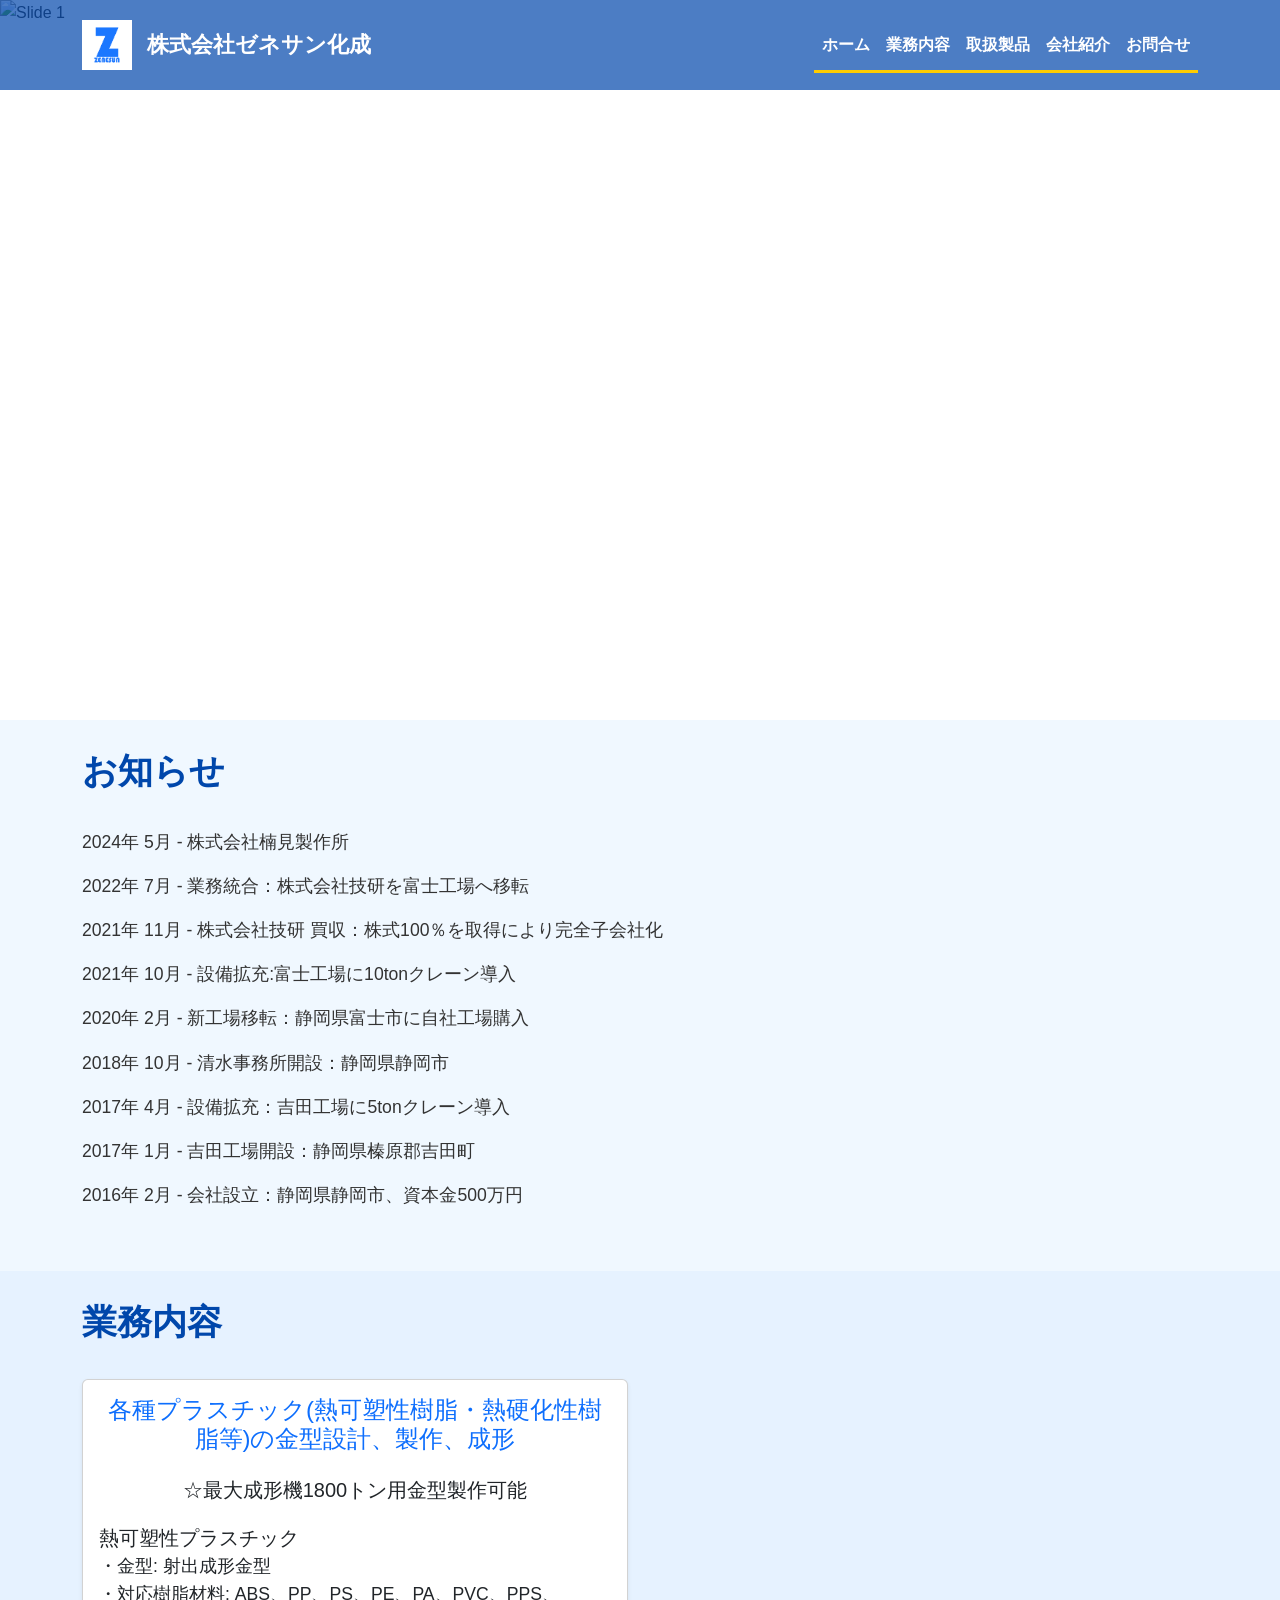
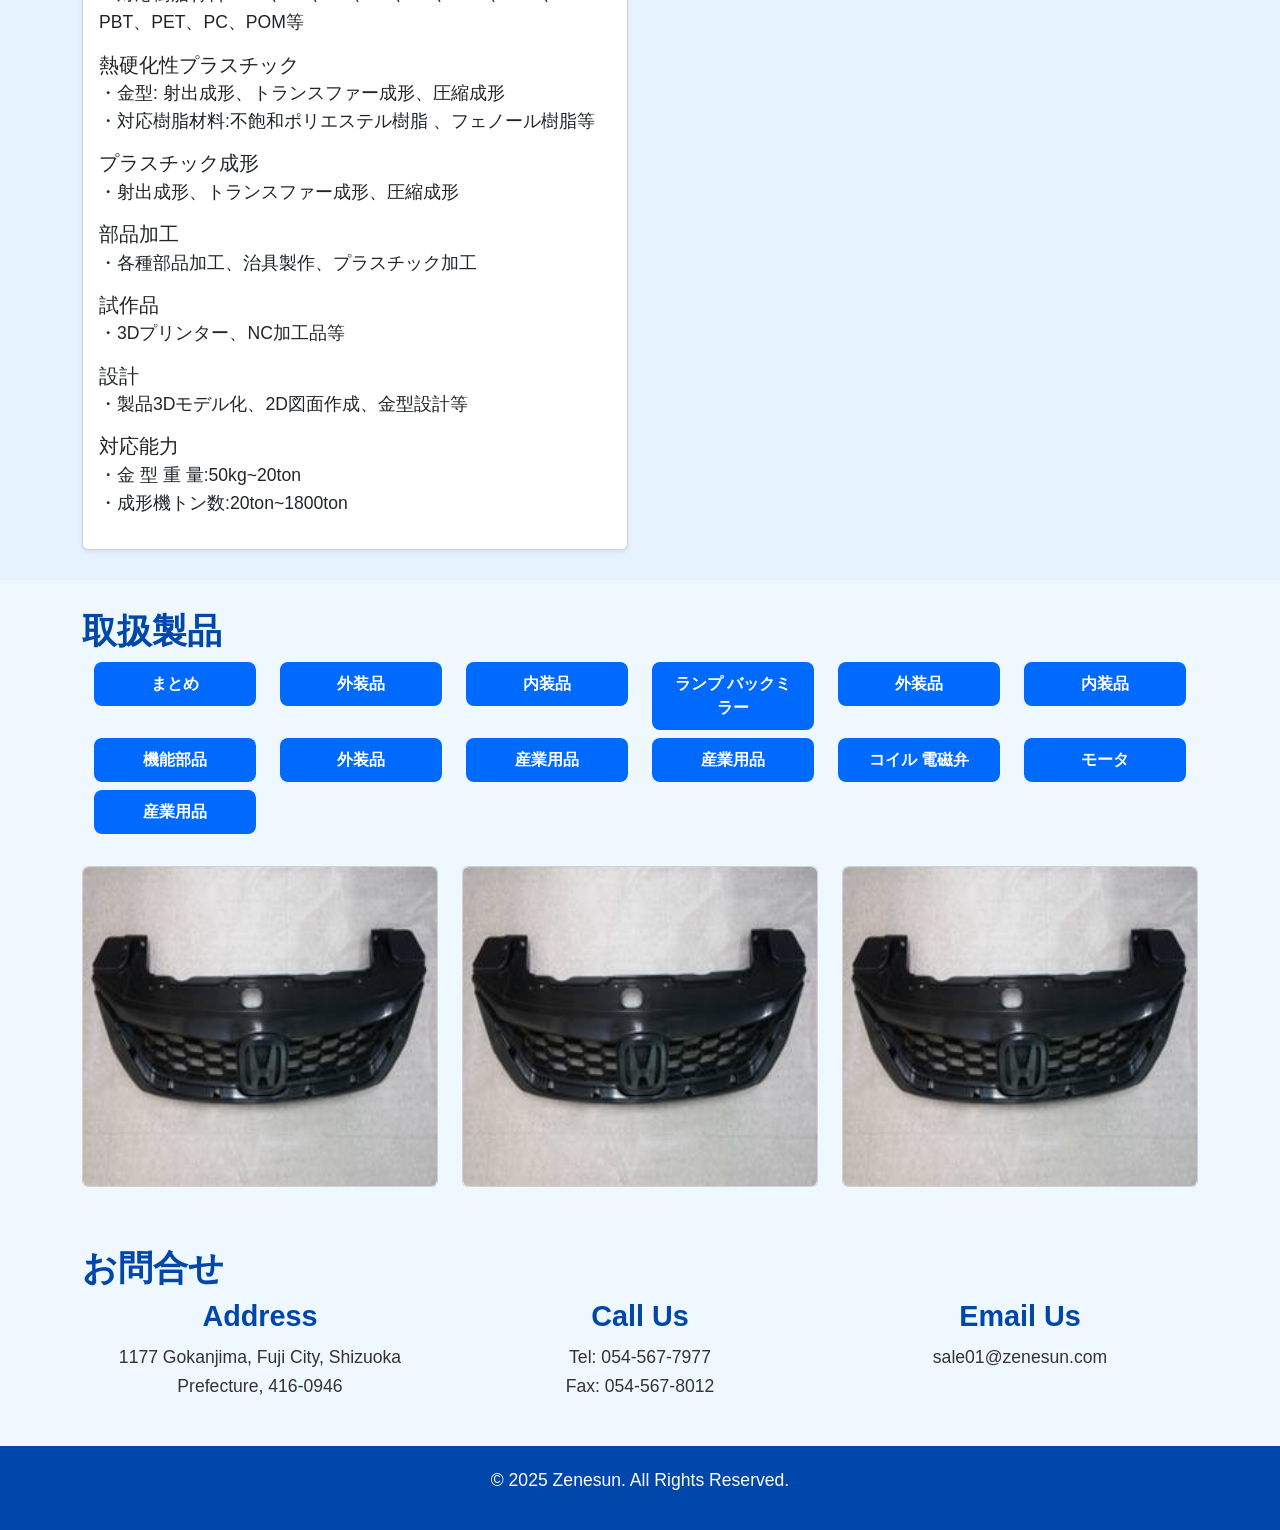
==== commit ad4b1224: "updated slideshow" ====
--- a/chemical.html
+++ b/chemical.html
@@ -48,49 +48,46 @@
         </div>
     </nav>
 
-
     <!-- Slideshow -->
-    <div id="carouselExampleCaptions" class="carousel slide carousel-fade" data-bs-ride="carousel">
-        <!-- Indicators -->
+    <div id="carouselExampleCaptions" class="carousel slide" data-bs-ride="carousel">
         <div class="carousel-indicators">
-            <button type="button" data-bs-target="#carouselExampleCaptions" data-bs-slide-to="0" class="active" aria-current="true" aria-label="Slide 1"></button>
-            <button type="button" data-bs-target="#carouselExampleCaptions" data-bs-slide-to="1" aria-label="Slide 2"></button>
-            <button type="button" data-bs-target="#carouselExampleCaptions" data-bs-slide-to="2" aria-label="Slide 3"></button>
-        </div>
-
-        <!-- Slides -->
+            <button type="button" data-bs-target="#carouselExampleCaptions" data-bs-slide-to="0" class="active"></button>
+            <button type="button" data-bs-target="#carouselExampleCaptions" data-bs-slide-to="1"></button>
+            <button type="button" data-bs-target="#carouselExampleCaptions" data-bs-slide-to="2"></button>
+            <button type="button" data-bs-target="#carouselExampleCaptions" data-bs-slide-to="3"></button>
+            <button type="button" data-bs-target="#carouselExampleCaptions" data-bs-slide-to="4"></button>
+            <button type="button" data-bs-target="#carouselExampleCaptions" data-bs-slide-to="5"></button>
+            <button type="button" data-bs-target="#carouselExampleCaptions" data-bs-slide-to="6"></button>
+            <button type="button" data-bs-target="#carouselExampleCaptions" data-bs-slide-to="7"></button>
+        </div>
         <div class="carousel-inner">
             <div class="carousel-item active">
                 <img src="/img/slide 1.png" class="d-block w-100" alt="Slide 1">
-                <!--<div class="carousel-caption">
-                    <h2></h2>
-                    <h5></h5>
-                </div> -->
             </div>
             <div class="carousel-item">
                 <img src="/img/slide 2.png" class="d-block w-100" alt="Slide 2">
-                <!--<div class="carousel-caption">
-                    <h2></h2>
-                    <h5></h5>
-                </div>-->
             </div>
             <div class="carousel-item">
                 <img src="/img/slide 3.png" class="d-block w-100" alt="Slide 3">
-                <!--<div class="carousel-caption">
-                    <h2></h2>
-                    <h5></h5>
-                </div>-->
-            </div>
-        </div>
-
-        <!-- Controls -->
+            </div>
+            <div class="carousel-item">
+                <img src="/img/slide 4.JPG" class="d-block w-100" alt="Slide 4">
+            </div>
+            <div class="carousel-item">
+                <img src="/img/slide 5.JPG" class="d-block w-100" alt="Slide 5">
+            </div>
+            <div class="carousel-item">
+                <img src="/img/slide 6.JPG" class="d-block w-100" alt="Slide 6">
+            </div>
+            <div class="carousel-item">
+                <img src="/img/slide 7.JPG" class="d-block w-100" alt="Slide 7">
+            </div>
+        </div>
         <button class="carousel-control-prev" type="button" data-bs-target="#carouselExampleCaptions" data-bs-slide="prev">
-            <span class="carousel-control-prev-icon" aria-hidden="true"></span>
-            <span class="visually-hidden">Previous</span>
+            <span class="carousel-control-prev-icon"></span>
         </button>
         <button class="carousel-control-next" type="button" data-bs-target="#carouselExampleCaptions" data-bs-slide="next">
-            <span class="carousel-control-next-icon" aria-hidden="true"></span>
-            <span class="visually-hidden">Next</span>
+            <span class="carousel-control-next-icon"></span>
         </button>
     </div>
 
@@ -241,31 +238,31 @@
                         <button class="btn btn-primary filter-btn w-100" data-filter="lamp">ランプ バックミラー</button>
                     </div>
                     <div class="col-6 col-md-2 mb-2">
-                        <button class="btn btn-primary filter-btn w-100" data-filter="industrial">産業機器用部品</button>
-                    </div>
-                    <div class="col-6 col-md-2 mb-2">
-                        <button class="btn btn-primary filter-btn w-100" data-filter="3d">3Dプリント部品</button>
-                    </div>
-                    <div class="col-6 col-md-2 mb-2">
-                        <button class="btn btn-primary filter-btn w-100" data-filter="3d">3Dプリント部品</button>
-                    </div>
-                    <div class="col-6 col-md-2 mb-2">
-                        <button class="btn btn-primary filter-btn w-100" data-filter="3d">3Dプリント部品</button>
-                    </div>
-                    <div class="col-6 col-md-2 mb-2">
-                        <button class="btn btn-primary filter-btn w-100" data-filter="3d">3Dプリント部品</button>
-                    </div>
-                    <div class="col-6 col-md-2 mb-2">
-                        <button class="btn btn-primary filter-btn w-100" data-filter="3d">3Dプリント部品</button>
-                    </div>
-                    <div class="col-6 col-md-2 mb-2">
-                        <button class="btn btn-primary filter-btn w-100" data-filter="3d">3Dプリント部品</button>
-                    </div>
-                    <div class="col-6 col-md-2 mb-2">
-                        <button class="btn btn-primary filter-btn w-100" data-filter="3d">3Dプリント部品</button>
-                    </div>
-                    <div class="col-6 col-md-2 mb-2">
-                        <button class="btn btn-primary filter-btn w-100" data-filter="3d">3Dプリント部品</button>
+                        <button class="btn btn-primary filter-btn w-100" data-filter="ex">外装品</button>
+                    </div>
+                    <div class="col-6 col-md-2 mb-2">
+                        <button class="btn btn-primary filter-btn w-100" data-filter="in">内装品</button>
+                    </div>
+                    <div class="col-6 col-md-2 mb-2">
+                        <button class="btn btn-primary filter-btn w-100" data-filter="fun">機能部品</button>
+                    </div>
+                    <div class="col-6 col-md-2 mb-2">
+                        <button class="btn btn-primary filter-btn w-100" data-filter="ex">外装品</button>
+                    </div>
+                    <div class="col-6 col-md-2 mb-2">
+                        <button class="btn btn-primary filter-btn w-100" data-filter="ind">産業用品</button>
+                    </div>
+                    <div class="col-6 col-md-2 mb-2">
+                        <button class="btn btn-primary filter-btn w-100" data-filter="ind">産業用品</button>
+                    </div>
+                    <div class="col-6 col-md-2 mb-2">
+                        <button class="btn btn-primary filter-btn w-100" data-filter="coil">コイル 電磁弁</button>
+                    </div>
+                    <div class="col-6 col-md-2 mb-2">
+                        <button class="btn btn-primary filter-btn w-100" data-filter="moto">モータ</button>
+                    </div>
+                    <div class="col-6 col-md-2 mb-2">
+                        <button class="btn btn-primary filter-btn w-100" data-filter="ind">産業用品</button>
                     </div>
                 </div>
             </div>
@@ -274,7 +271,17 @@
             <div class="row gy-4">
                 <div class="col-md-4 product-item ex">
                     <div class="card">
-                        <img src="/img/grid/ma-01.jpg" class="card-img-top" alt="Auto Parts">
+                        <img src="/img/grid/ma-01.jpg" class="card-img-top rounded" alt="Auto Parts">
+                    </div>
+                </div>
+                <div class="col-md-4 product-item ex">
+                    <div class="card">
+                        <img src="/img/grid/ma-01.jpg" class="card-img-top rounded" alt="Auto Parts">
+                    </div>
+                </div>
+                <div class="col-md-4 product-item ex">
+                    <div class="card">
+                        <img src="/img/grid/ma-01.jpg" class="card-img-top rounded" alt="Auto Parts">
                     </div>
                 </div>
             </div>
--- a/zenesun.css
+++ b/zenesun.css
@@ -225,7 +225,7 @@
 }
 
 .card-img-top {
-    aligh-self: center;
+    align-self: center;
 }
 
 .company-card {
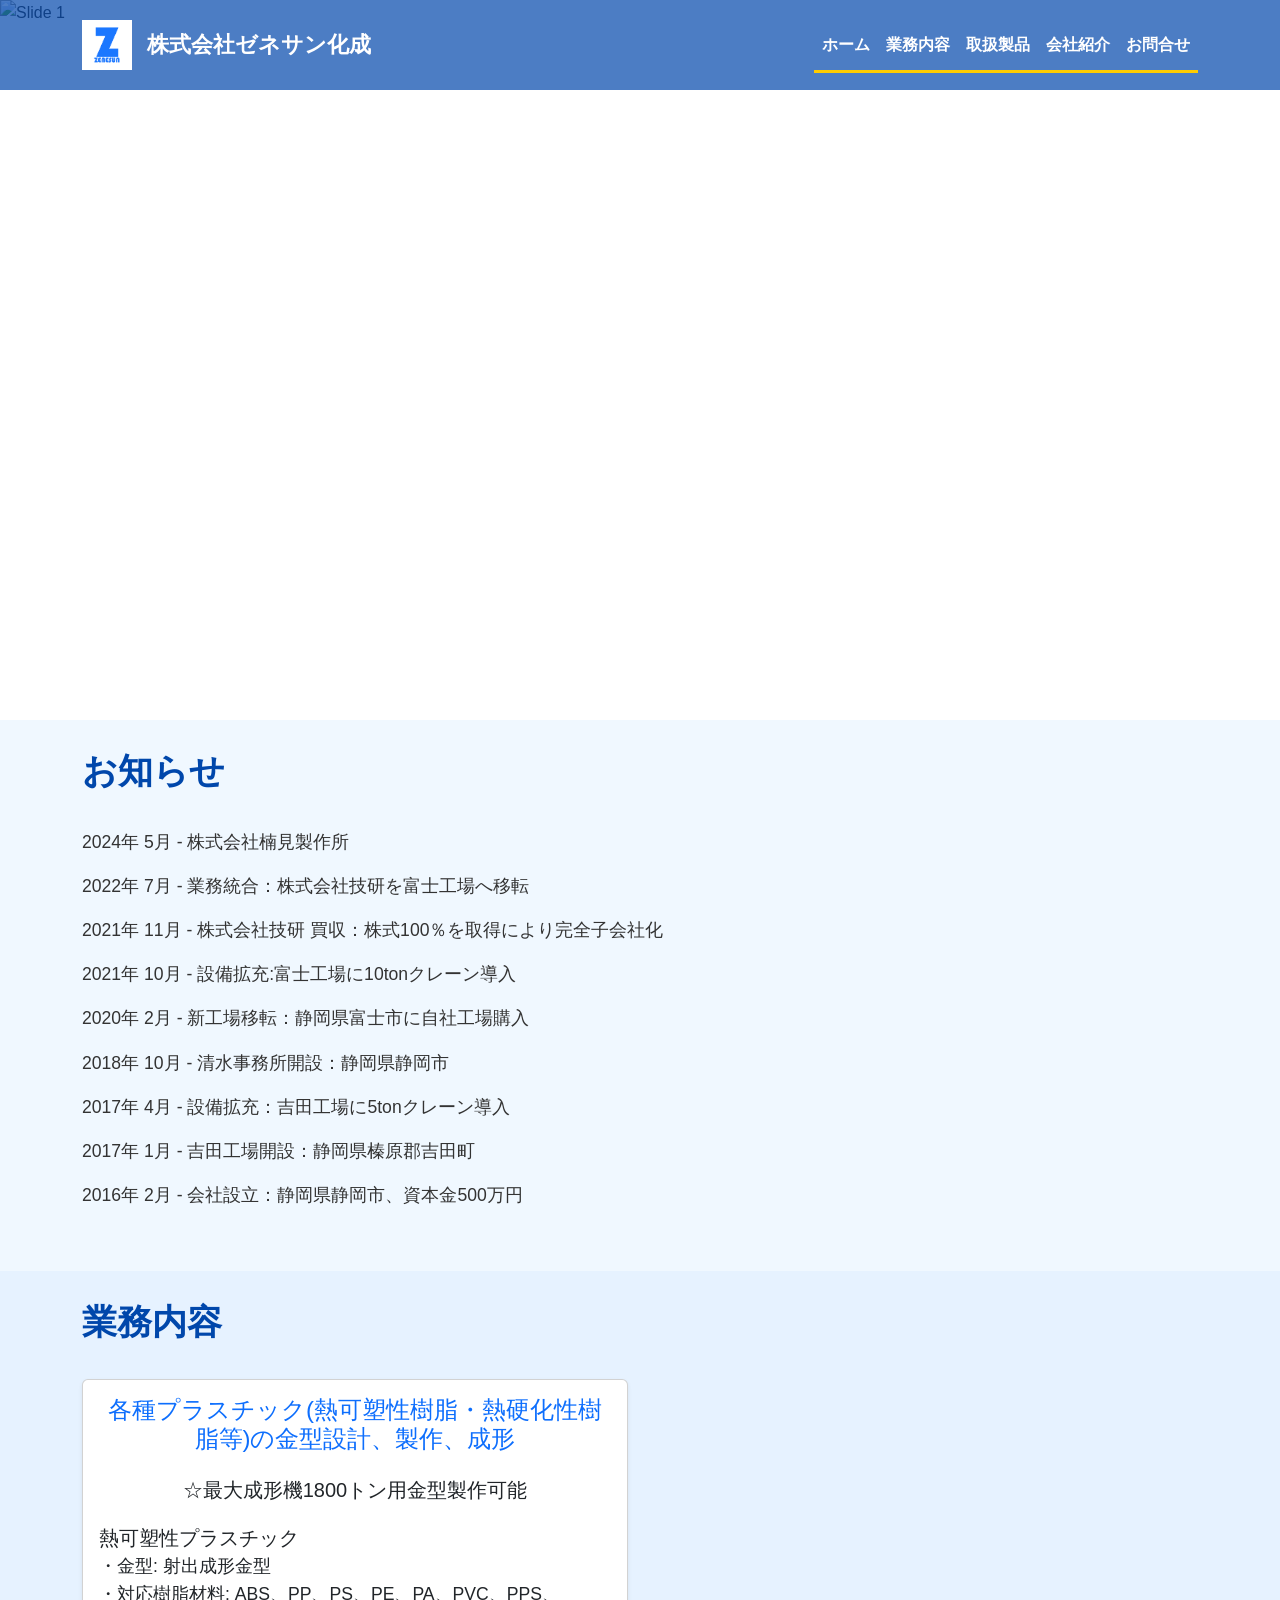
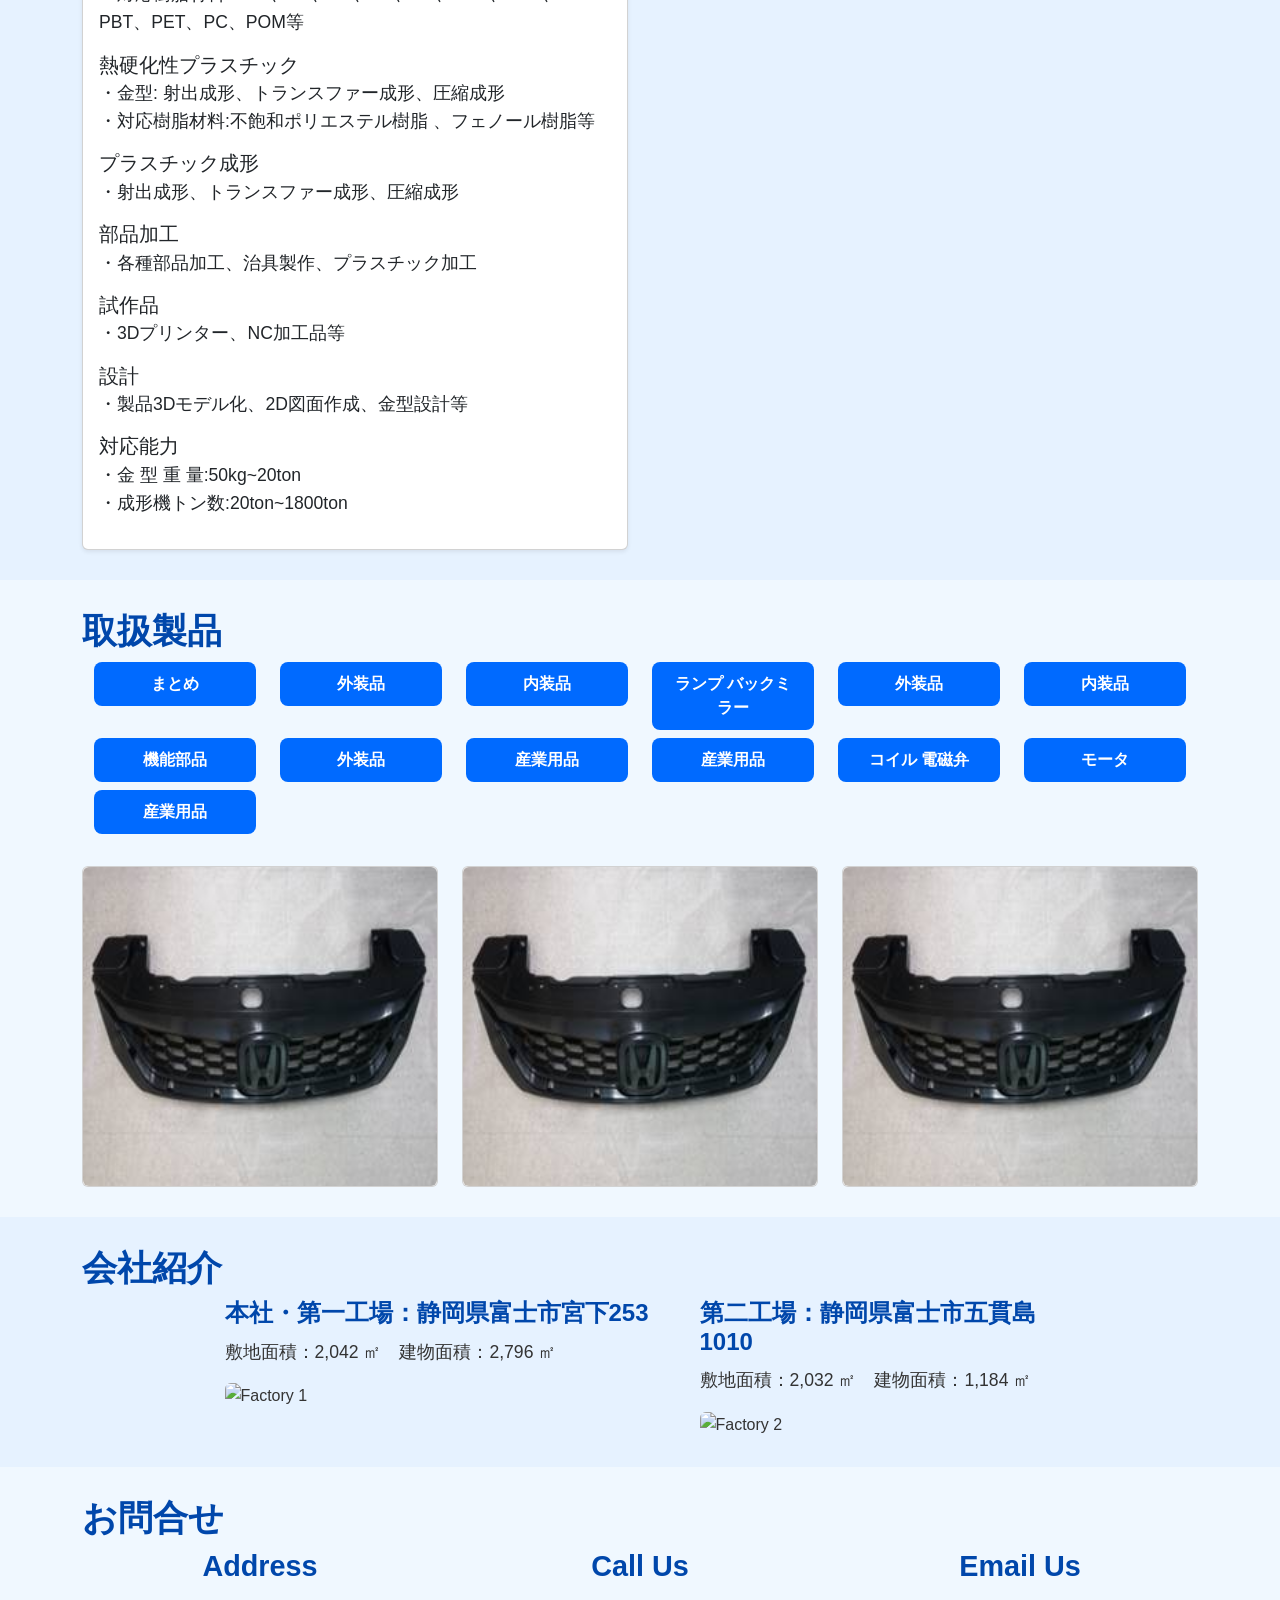
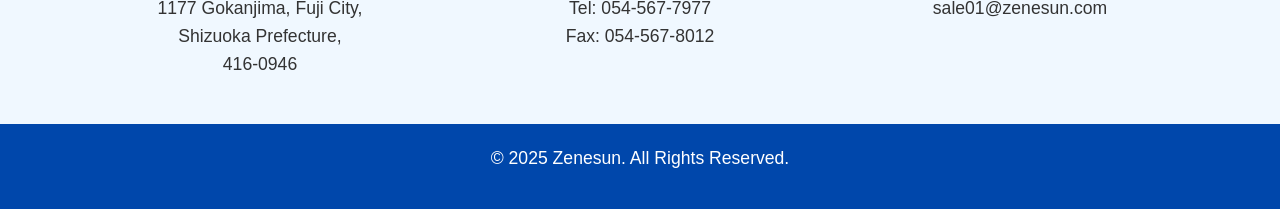
==== commit 853ddaef: "updated about p1" ====
--- a/chemical.html
+++ b/chemical.html
@@ -287,7 +287,37 @@
             </div>
         </div>
     </section>
-    
+
+    <section id="about" class="about-section">
+
+        <div class="container">
+            <h2>会社紹介</h2>
+        </div>
+    
+        <div class="container">
+
+            <div class="row gy-4 justify-content-center">
+
+                <!-- First Factory -->
+                <div class="col-lg-5">
+                    <h4>本社・第一工場：静岡県富士市宮下253</h4>
+                    <p>敷地面積：2,042 ㎡　建物面積：2,796 ㎡</p>
+                    <img src="/img/slide 1.png" class="fixed-size rounded" alt="Factory 1">
+                </div>
+            
+                <!-- Second Factory -->
+                <div class="col-lg-4">
+                    <h4>第二工場：静岡県富士市五貫島1010</h4>
+                    <p>敷地面積：2,032 ㎡　建物面積：1,184 ㎡</p>
+                    <img src="/img/slide 2.png" class="fixed-size rounded" alt="Factory 2">
+                </div>
+
+            </div>
+
+        </div>
+    
+    </section>
+
     <!-- Contact Section -->
     <section id="contact" class="contact-section">
 
@@ -295,7 +325,7 @@
             <h2>お問合せ</h2>
         </div>
     
-        <div class="container">
+        <div class="container justify-content-center">
     
             <div class="row gy-4 text-center">
         
@@ -308,7 +338,7 @@
                         style="width:70px;height:100px">
                     </lord-icon>
                     <h3>Address</h3>
-                    <p>1177 Gokanjima, Fuji City, Shizuoka Prefecture, 416-0946</p>
+                    <p>1177 Gokanjima, Fuji City,<br>Shizuoka Prefecture,<br>416-0946</p>
                 </div>
 
                 <div class="col-lg-4">
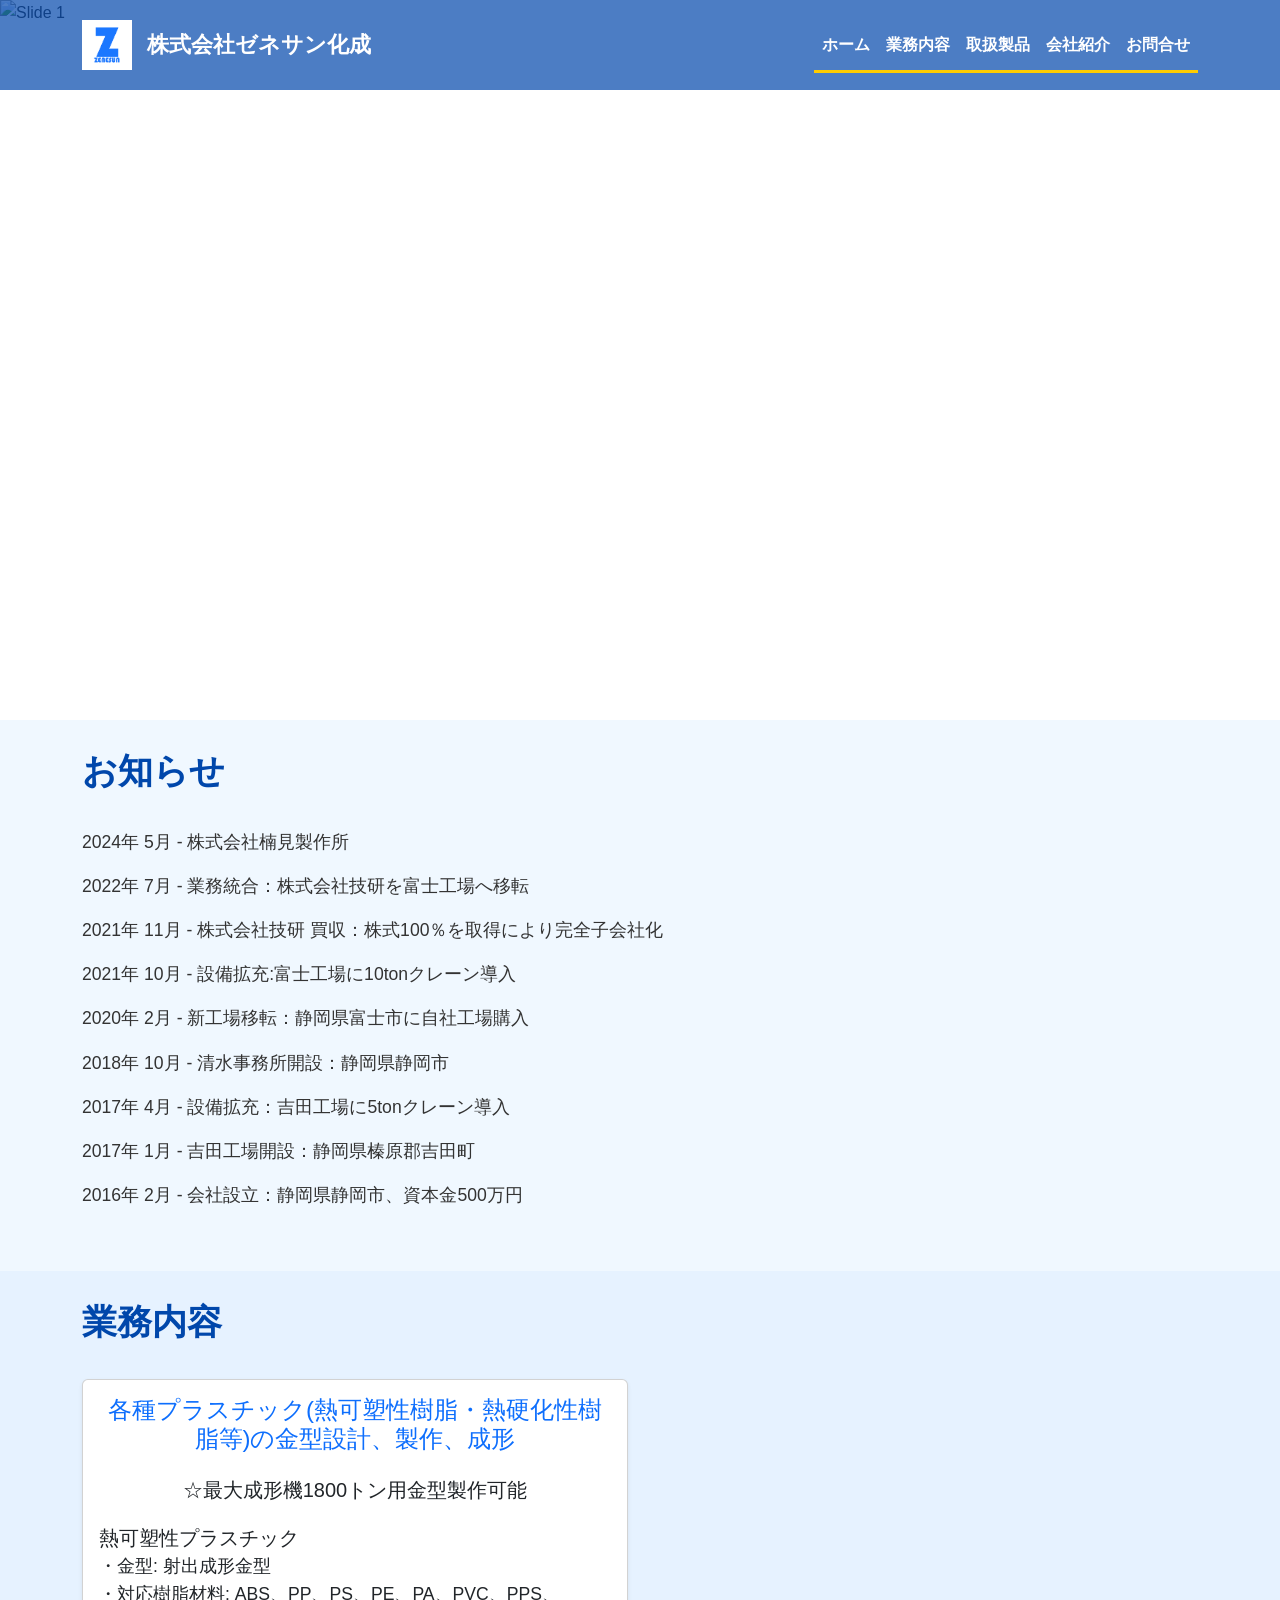
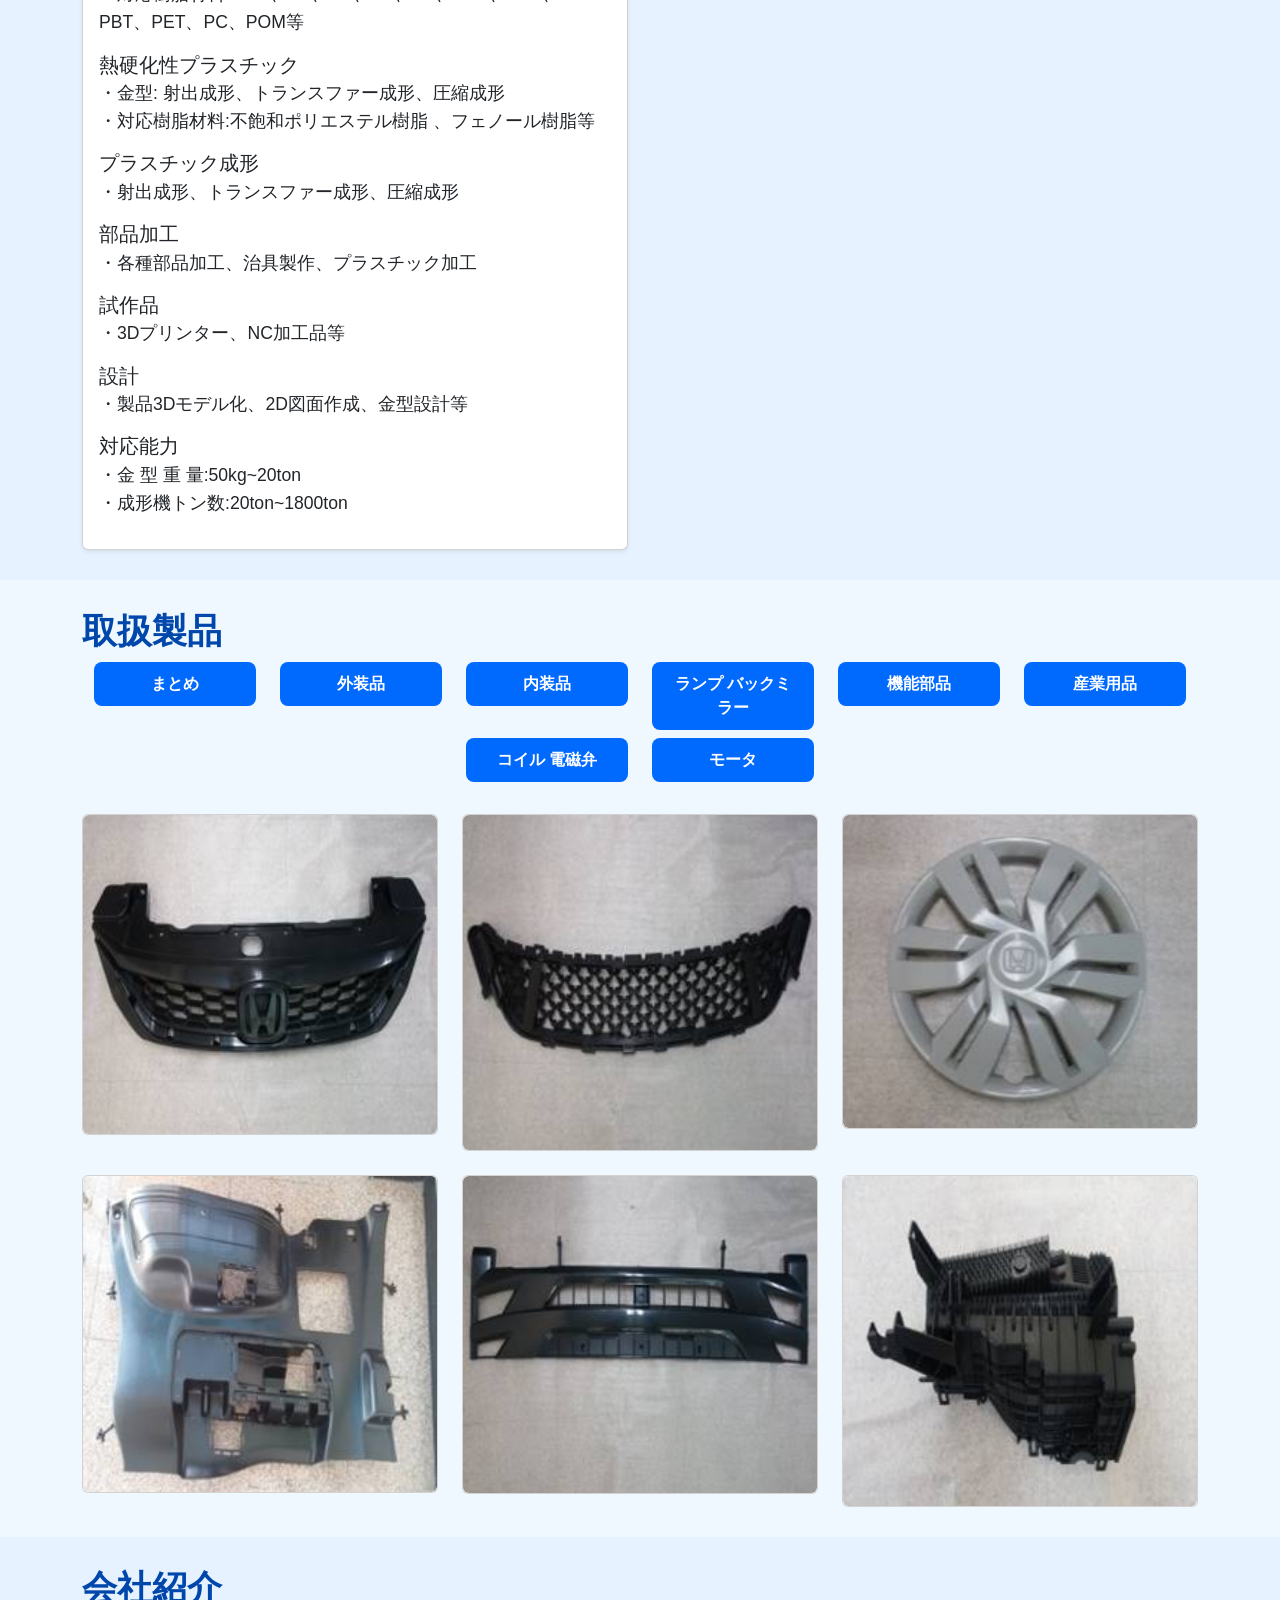
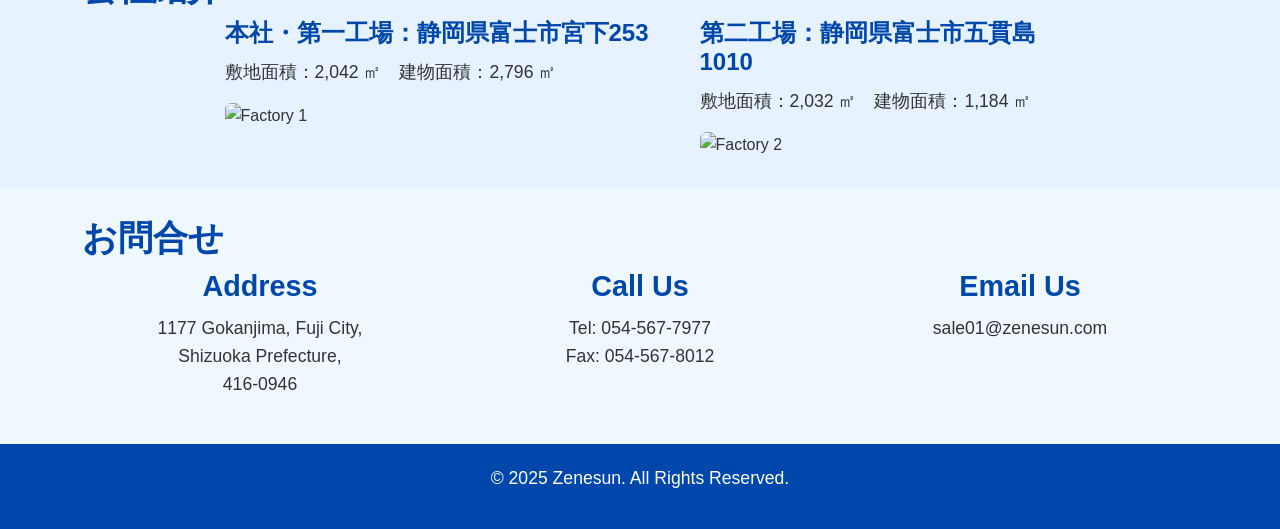
==== commit 36a46988: "updated grid" ====
--- a/chemical.html
+++ b/chemical.html
@@ -113,9 +113,10 @@
             </div>
         </div>
     </section>
-
-    <!-- About Section -->
-    <section id="about" class="about-section">
+    <!-- News Section -->
+
+    <!-- Service Section -->
+    <section id="services" class="services-section">
         
         <div class="container section-title">
             <h2>業務内容</h2>
@@ -176,46 +177,7 @@
         </div>
 
     </section>
-
-    <!-- Services Section 
-    <section id="services" class="services-section">
-        <div class="container">
-            <h2>業務内容</h2>
-
-            <div class="container mt-4">
-                <div class="row">
-
-                    <div class="col-md-4 text-center">
-                        <img src="/img/services-img/1.png" class="img-fluid rounded fixed-size" alt="Zenesun Logo">
-                        <h4 class="mt-2">金型設計/製作</h4>
-                    </div>
-                    <div class="col-md-4 text-center">
-                        <img src="/img/services-img/2.jpg" class="img-fluid rounded fixed-size" alt="Zenesun Logo">
-                        <h4 class="mt-2">金型部品加工</h4>
-                    </div>
-                    <div class="col-md-4 text-center">
-                        <img src="/img/services-img/3.png" class="img-fluid rounded fixed-size" alt="Zenesun Logo">
-                        <h4 class="mt-2">流動解析</h4>
-                    </div>
-                    <div class="col-md-4 text-center">
-                        <img src="/img/services-img/4.png" class="img-fluid rounded fixed-size" alt="Zenesun Logo">
-                        <h4 class="mt-2">製品設計</h4>
-                    </div>
-                    <div class="col-md-4 text-center">
-                        <img src="/img/services-img/5.png" class="img-fluid rounded fixed-size" alt="Zenesun Logo">
-                        <h4 class="mt-2">各種治工具/検具</h4>
-                    </div>
-                    <div class="col-md-4 text-center">
-                        <img src="/img/services-img/6.jpg" class="img-fluid rounded fixed-size" alt="Zenesun Logo">
-                        <h4 class="mt-2">金型修理/メンテ</h4>
-                    </div>
-
-                </div>
-
-            </div>
-
-        </div>
-    </section> -->
+    <!-- Service Section -->
 
     <!-- Products Section -->
     <section id="products" class="products-section">
@@ -224,7 +186,7 @@
 
             <!-- Filter Buttons -->
             <div class="container text-center mb-4">
-                <div class="row">
+                <div class="row justify-content-center">
                     <div class="col-6 col-md-2 mb-2">
                         <button class="btn btn-primary filter-btn w-100" data-filter="all">まとめ</button>
                     </div>
@@ -238,31 +200,16 @@
                         <button class="btn btn-primary filter-btn w-100" data-filter="lamp">ランプ バックミラー</button>
                     </div>
                     <div class="col-6 col-md-2 mb-2">
-                        <button class="btn btn-primary filter-btn w-100" data-filter="ex">外装品</button>
-                    </div>
-                    <div class="col-6 col-md-2 mb-2">
-                        <button class="btn btn-primary filter-btn w-100" data-filter="in">内装品</button>
-                    </div>
-                    <div class="col-6 col-md-2 mb-2">
                         <button class="btn btn-primary filter-btn w-100" data-filter="fun">機能部品</button>
                     </div>
                     <div class="col-6 col-md-2 mb-2">
-                        <button class="btn btn-primary filter-btn w-100" data-filter="ex">外装品</button>
-                    </div>
-                    <div class="col-6 col-md-2 mb-2">
                         <button class="btn btn-primary filter-btn w-100" data-filter="ind">産業用品</button>
                     </div>
                     <div class="col-6 col-md-2 mb-2">
-                        <button class="btn btn-primary filter-btn w-100" data-filter="ind">産業用品</button>
-                    </div>
-                    <div class="col-6 col-md-2 mb-2">
                         <button class="btn btn-primary filter-btn w-100" data-filter="coil">コイル 電磁弁</button>
                     </div>
                     <div class="col-6 col-md-2 mb-2">
                         <button class="btn btn-primary filter-btn w-100" data-filter="moto">モータ</button>
-                    </div>
-                    <div class="col-6 col-md-2 mb-2">
-                        <button class="btn btn-primary filter-btn w-100" data-filter="ind">産業用品</button>
                     </div>
                 </div>
             </div>
@@ -276,18 +223,35 @@
                 </div>
                 <div class="col-md-4 product-item ex">
                     <div class="card">
-                        <img src="/img/grid/ma-01.jpg" class="card-img-top rounded" alt="Auto Parts">
+                        <img src="/img/grid/ma-02.jpg" class="card-img-top rounded" alt="Auto Parts">
                     </div>
                 </div>
                 <div class="col-md-4 product-item ex">
                     <div class="card">
-                        <img src="/img/grid/ma-01.jpg" class="card-img-top rounded" alt="Auto Parts">
+                        <img src="/img/grid/ma-03.jpg" class="card-img-top rounded" alt="Auto Parts">
+                    </div>
+                </div>
+                <div class="col-md-4 product-item in">
+                    <div class="card">
+                        <img src="/img/grid/ma-04.jpg" class="card-img-top rounded" alt="Auto Parts">
+                    </div>
+                </div>
+                <div class="col-md-4 product-item ex">
+                    <div class="card">
+                        <img src="/img/grid/ma-05.jpg" class="card-img-top rounded" alt="Auto Parts">
+                    </div>
+                </div>
+                <div class="col-md-4 product-item in">
+                    <div class="card">
+                        <img src="/img/grid/ma-06.jpg" class="card-img-top rounded" alt="Auto Parts">
                     </div>
                 </div>
             </div>
         </div>
     </section>
-
+    <!-- Products Section -->
+
+    <!-- About Section -->
     <section id="about" class="about-section">
 
         <div class="container">
@@ -317,6 +281,7 @@
         </div>
     
     </section>
+    <!-- About Section -->
 
     <!-- Contact Section -->
     <section id="contact" class="contact-section">
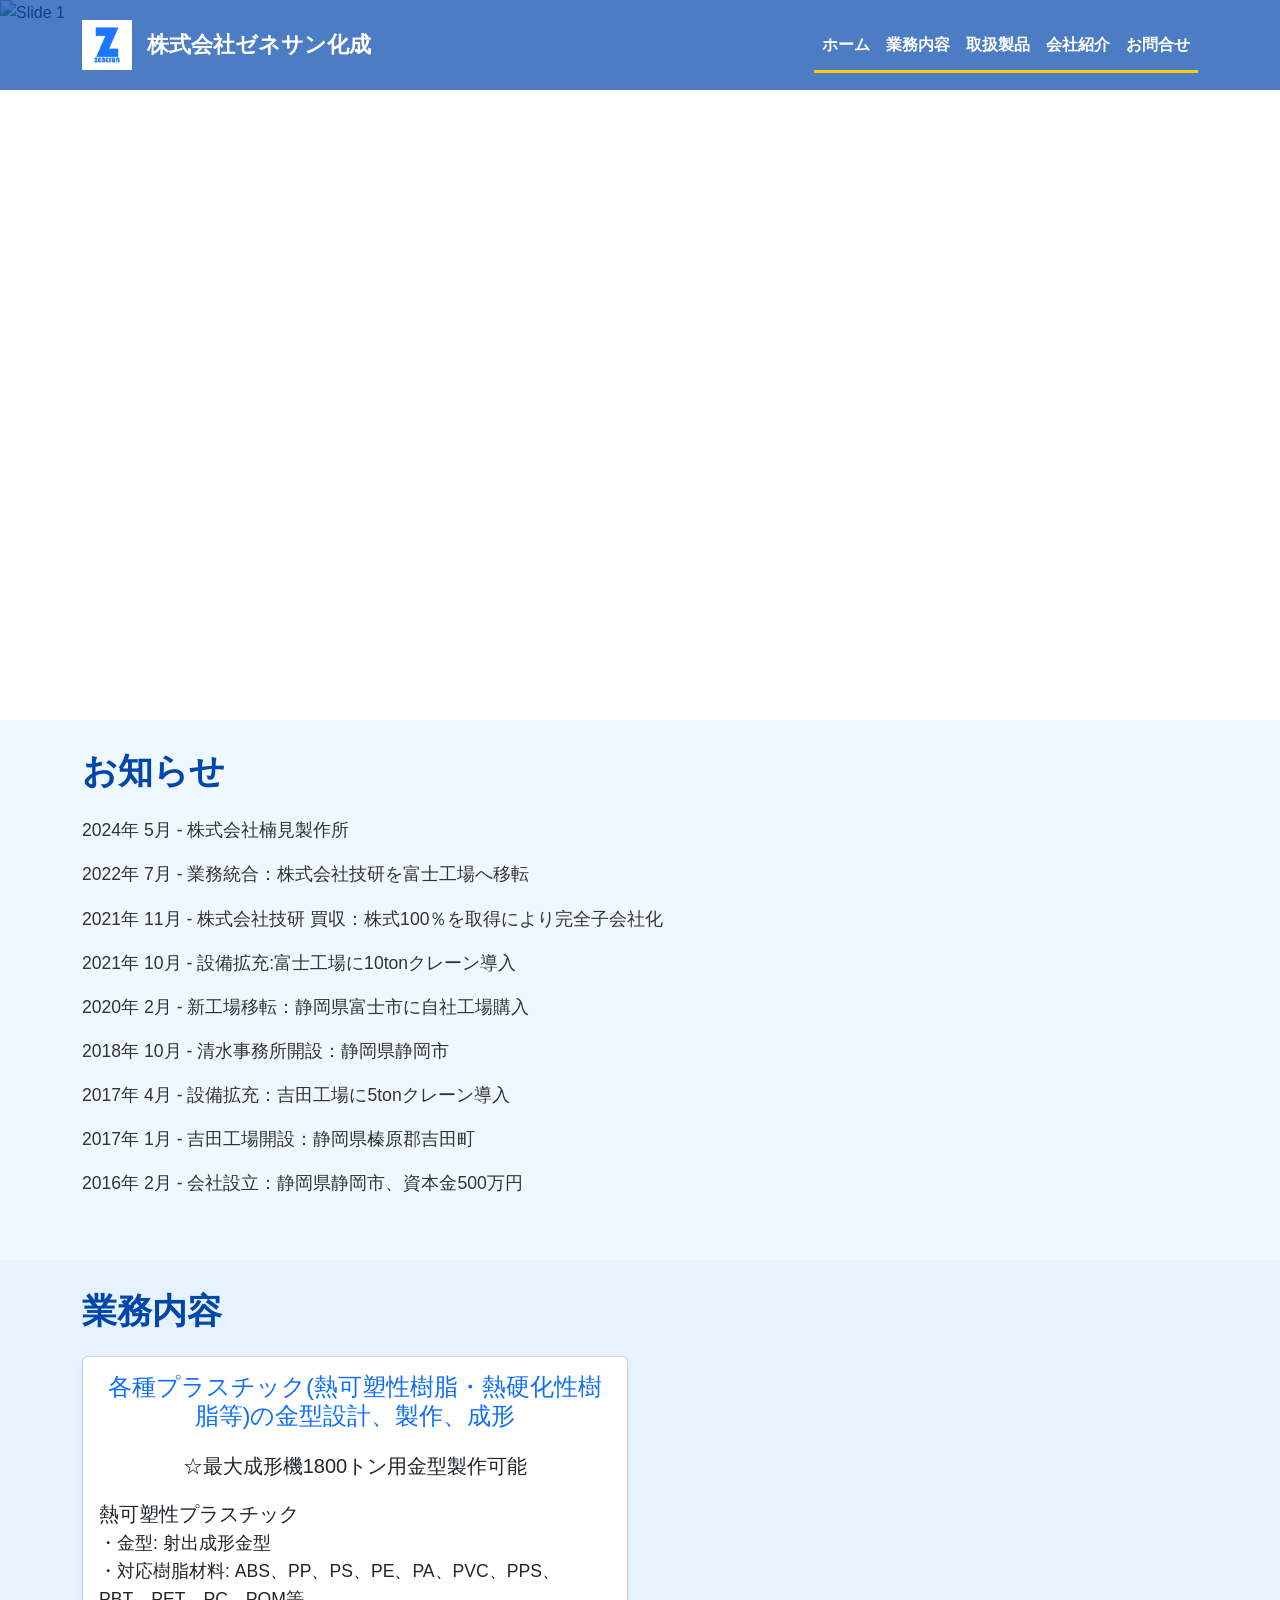
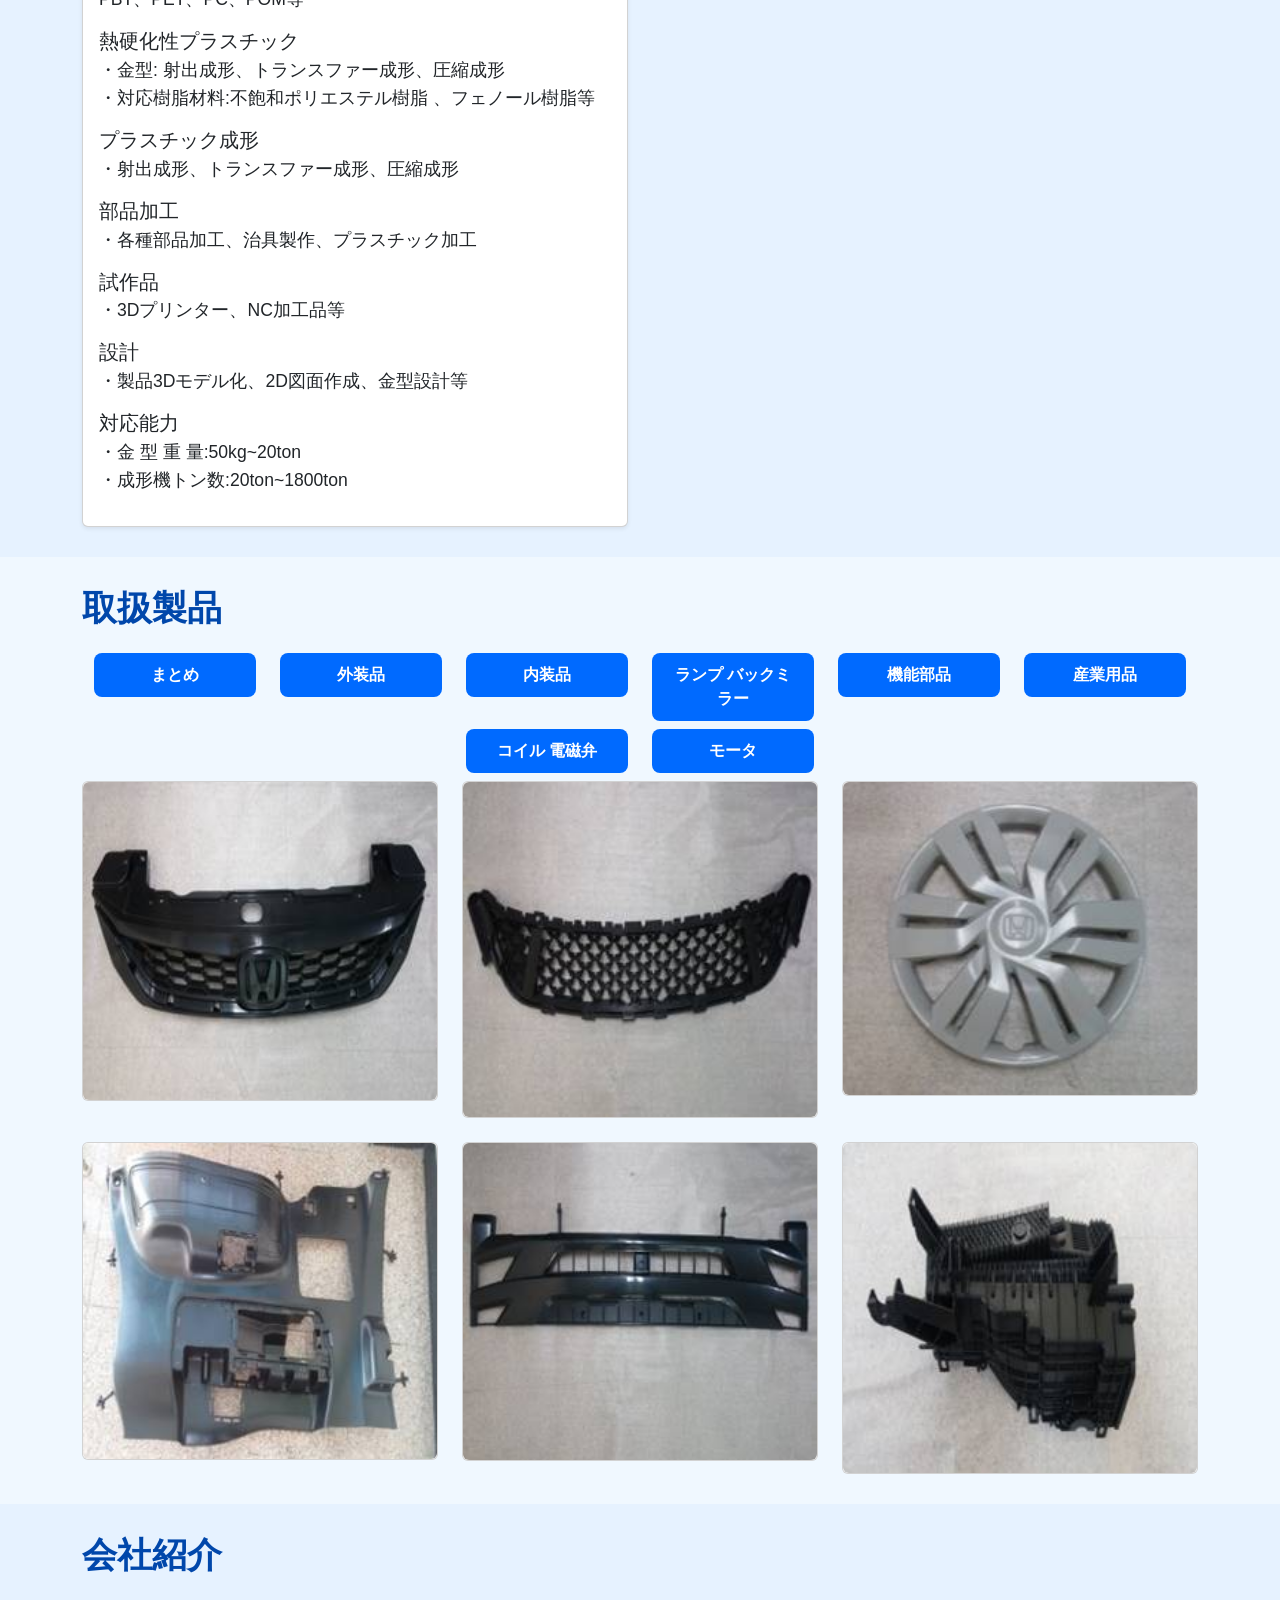
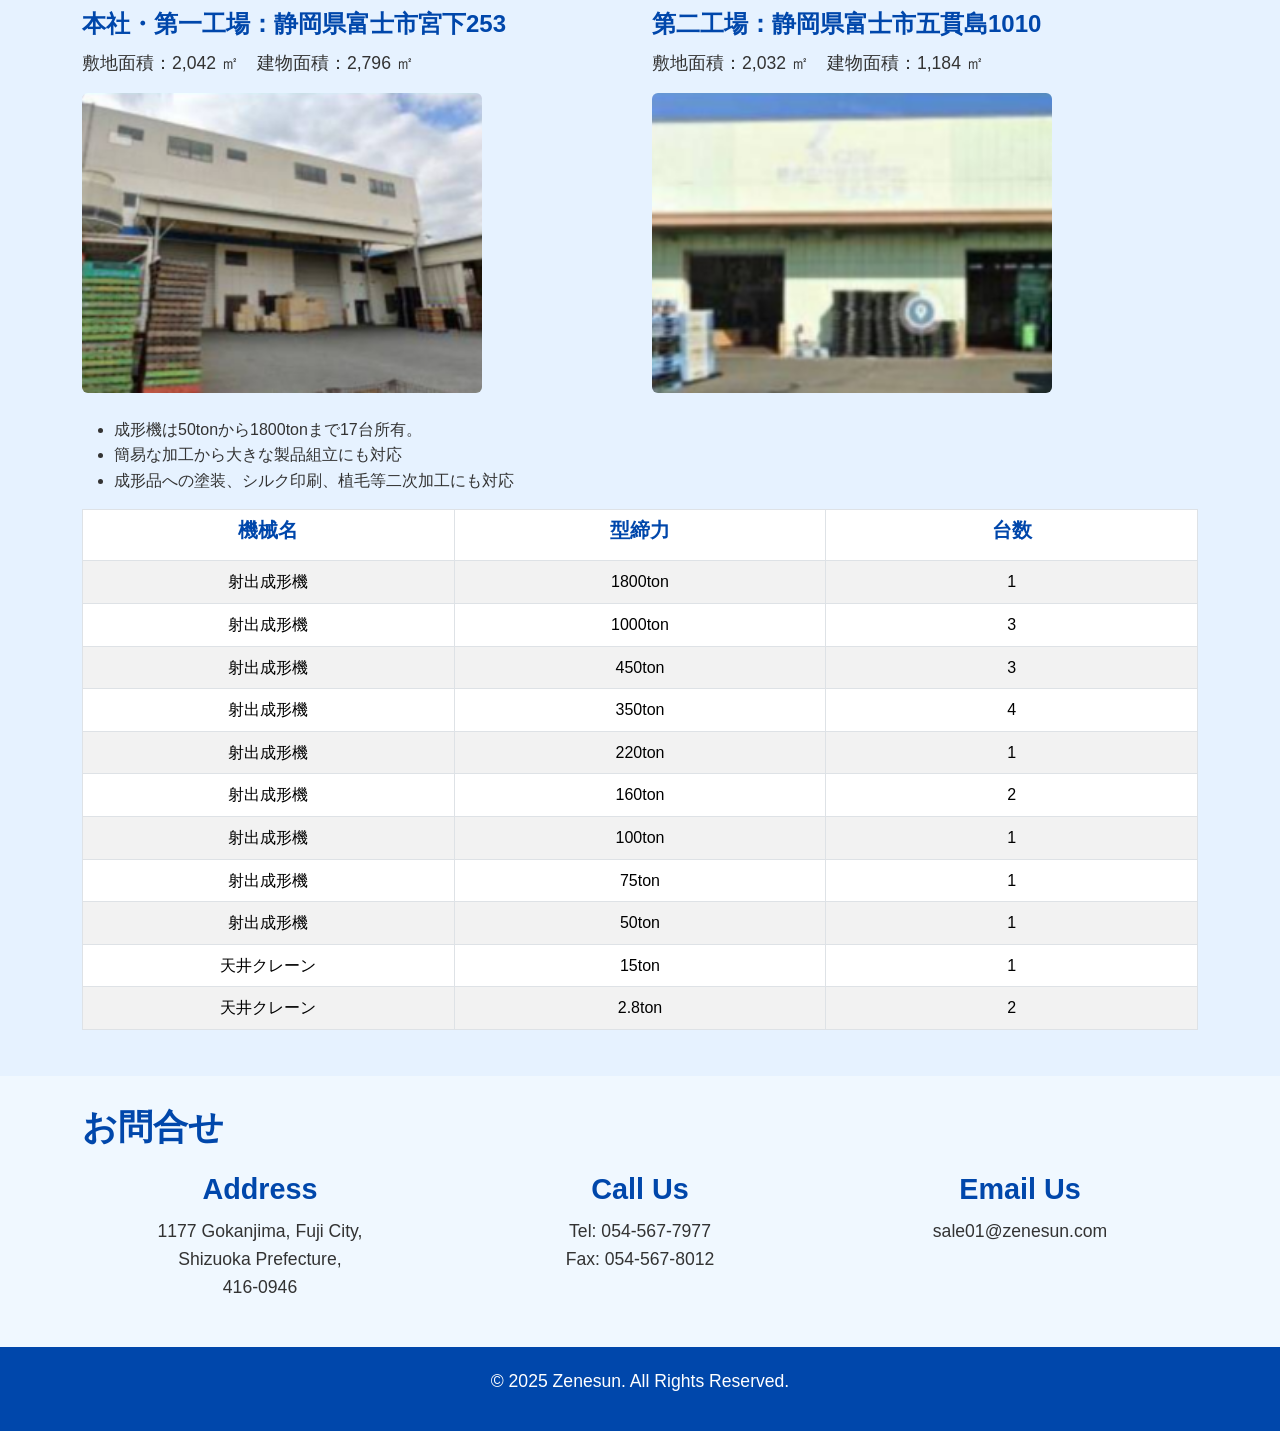
==== commit fe43e61d: "updated company" ====
--- a/chemical.html
+++ b/chemical.html
@@ -1,5 +1,5 @@
 <!DOCTYPE html>
-<html lang="en">
+<html lang="ja">
 <head>
     <meta charset="UTF-8">
     <meta name="viewport" content="width=device-width, initial-scale=1.0">
@@ -14,6 +14,7 @@
 
     <!-- Bootstrap CSS -->
     <link href="https://cdn.jsdelivr.net/npm/bootstrap@5.3.2/dist/css/bootstrap.min.css" rel="stylesheet">
+    <link href="https://cdn.jsdelivr.net/npm/bootstrap@5.3.0/dist/css/bootstrap.min.css" rel="stylesheet">
 
     <!-- Main CSS File -->
     <link rel="stylesheet" href="zenesun.css">
@@ -96,8 +97,8 @@
         <div class="container section-title">
             <h2>お知らせ</h2>
         </div>
-        <br>
-        <div class="container">
+
+        <div class="container mt-4">
             <div class="row gy-4">
                 <ul>
                     <p>2024年 5月 - 株式会社楠見製作所</p>
@@ -121,9 +122,8 @@
         <div class="container section-title">
             <h2>業務内容</h2>
         </div>
-        <br>
-        
-        <div class="container">
+        
+        <div class="container mt-4">
             
             <div class="row g-4">
                 <div class="col-12 col-lg-6">
@@ -185,7 +185,7 @@
             <h2>取扱製品</h2>
 
             <!-- Filter Buttons -->
-            <div class="container text-center mb-4">
+            <div class="container text-center mt-4">
                 <div class="row justify-content-center">
                     <div class="col-6 col-md-2 mb-2">
                         <button class="btn btn-primary filter-btn w-100" data-filter="all">まとめ</button>
@@ -260,24 +260,57 @@
     
         <div class="container">
 
-            <div class="row gy-4 justify-content-center">
+            <div class="row">
 
                 <!-- First Factory -->
-                <div class="col-lg-5">
+                <div class="col-md-6 mt-4">
                     <h4>本社・第一工場：静岡県富士市宮下253</h4>
                     <p>敷地面積：2,042 ㎡　建物面積：2,796 ㎡</p>
-                    <img src="/img/slide 1.png" class="fixed-size rounded" alt="Factory 1">
+                    <img src="/img/company1.png" class="img-fluid fixed-size rounded" alt="Factory 1">
                 </div>
             
                 <!-- Second Factory -->
-                <div class="col-lg-4">
+                <div class="col-md-6 mt-4">
                     <h4>第二工場：静岡県富士市五貫島1010</h4>
                     <p>敷地面積：2,032 ㎡　建物面積：1,184 ㎡</p>
-                    <img src="/img/slide 2.png" class="fixed-size rounded" alt="Factory 2">
-                </div>
-
-            </div>
-
+                    <img src="/img/company2.png" class="img-fluid fixed-size rounded" alt="Factory 2">
+                </div>
+
+            </div>
+
+        </div>
+
+        <div class="container mt-4">
+            <!-- Checklist Section -->
+            <ul class="custom-checklist">
+                <li>成形機は50tonから1800tonまで17台所有。</li>
+                <li>簡易な加工から大きな製品組立にも対応</li>
+                <li>成形品への塗装、シルク印刷、植毛等二次加工にも対応</li>
+            </ul>
+        
+            <!-- Table Section -->
+            <table class="table table-bordered table-striped text-center">
+                <thead>
+                    <tr>
+                        <th class="col-2"><h5>機械名</h5></th>
+                        <th class="col-2"><h5>型締力</h5></th>
+                        <th class="col-2"><h5>台数</h5></th>
+                    </tr>
+                </thead>
+                <tbody>
+                    <tr><td>射出成形機</td><td>1800ton</td><td>1</td></tr>
+                    <tr><td>射出成形機</td><td>1000ton</td><td>3</td></tr>
+                    <tr><td>射出成形機</td><td>450ton</td><td>3</td></tr>
+                    <tr><td>射出成形機</td><td>350ton</td><td>4</td></tr>
+                    <tr><td>射出成形機</td><td>220ton</td><td>1</td></tr>
+                    <tr><td>射出成形機</td><td>160ton</td><td>2</td></tr>
+                    <tr><td>射出成形機</td><td>100ton</td><td>1</td></tr>
+                    <tr><td>射出成形機</td><td>75ton</td><td>1</td></tr>
+                    <tr><td>射出成形機</td><td>50ton</td><td>1</td></tr>
+                    <tr><td>天井クレーン</td><td>15ton</td><td>1</td></tr>
+                    <tr><td>天井クレーン</td><td>2.8ton</td><td>2</td></tr>
+                </tbody>
+            </table>
         </div>
     
     </section>
@@ -290,7 +323,7 @@
             <h2>お問合せ</h2>
         </div>
     
-        <div class="container justify-content-center">
+        <div class="container mt-4 justify-content-center">
     
             <div class="row gy-4 text-center">
         
@@ -343,6 +376,7 @@
 
     <button id="backToTop" title="Go to top">↑</button>
 
+    <script src="https://cdn.jsdelivr.net/npm/bootstrap@5.3.0/dist/js/bootstrap.bundle.min.js"></script>
     <script src="https://cdn.jsdelivr.net/npm/bootstrap@5.3.2/dist/js/bootstrap.bundle.min.js"></script>
     <script src="script.js"></script>
 </body>
